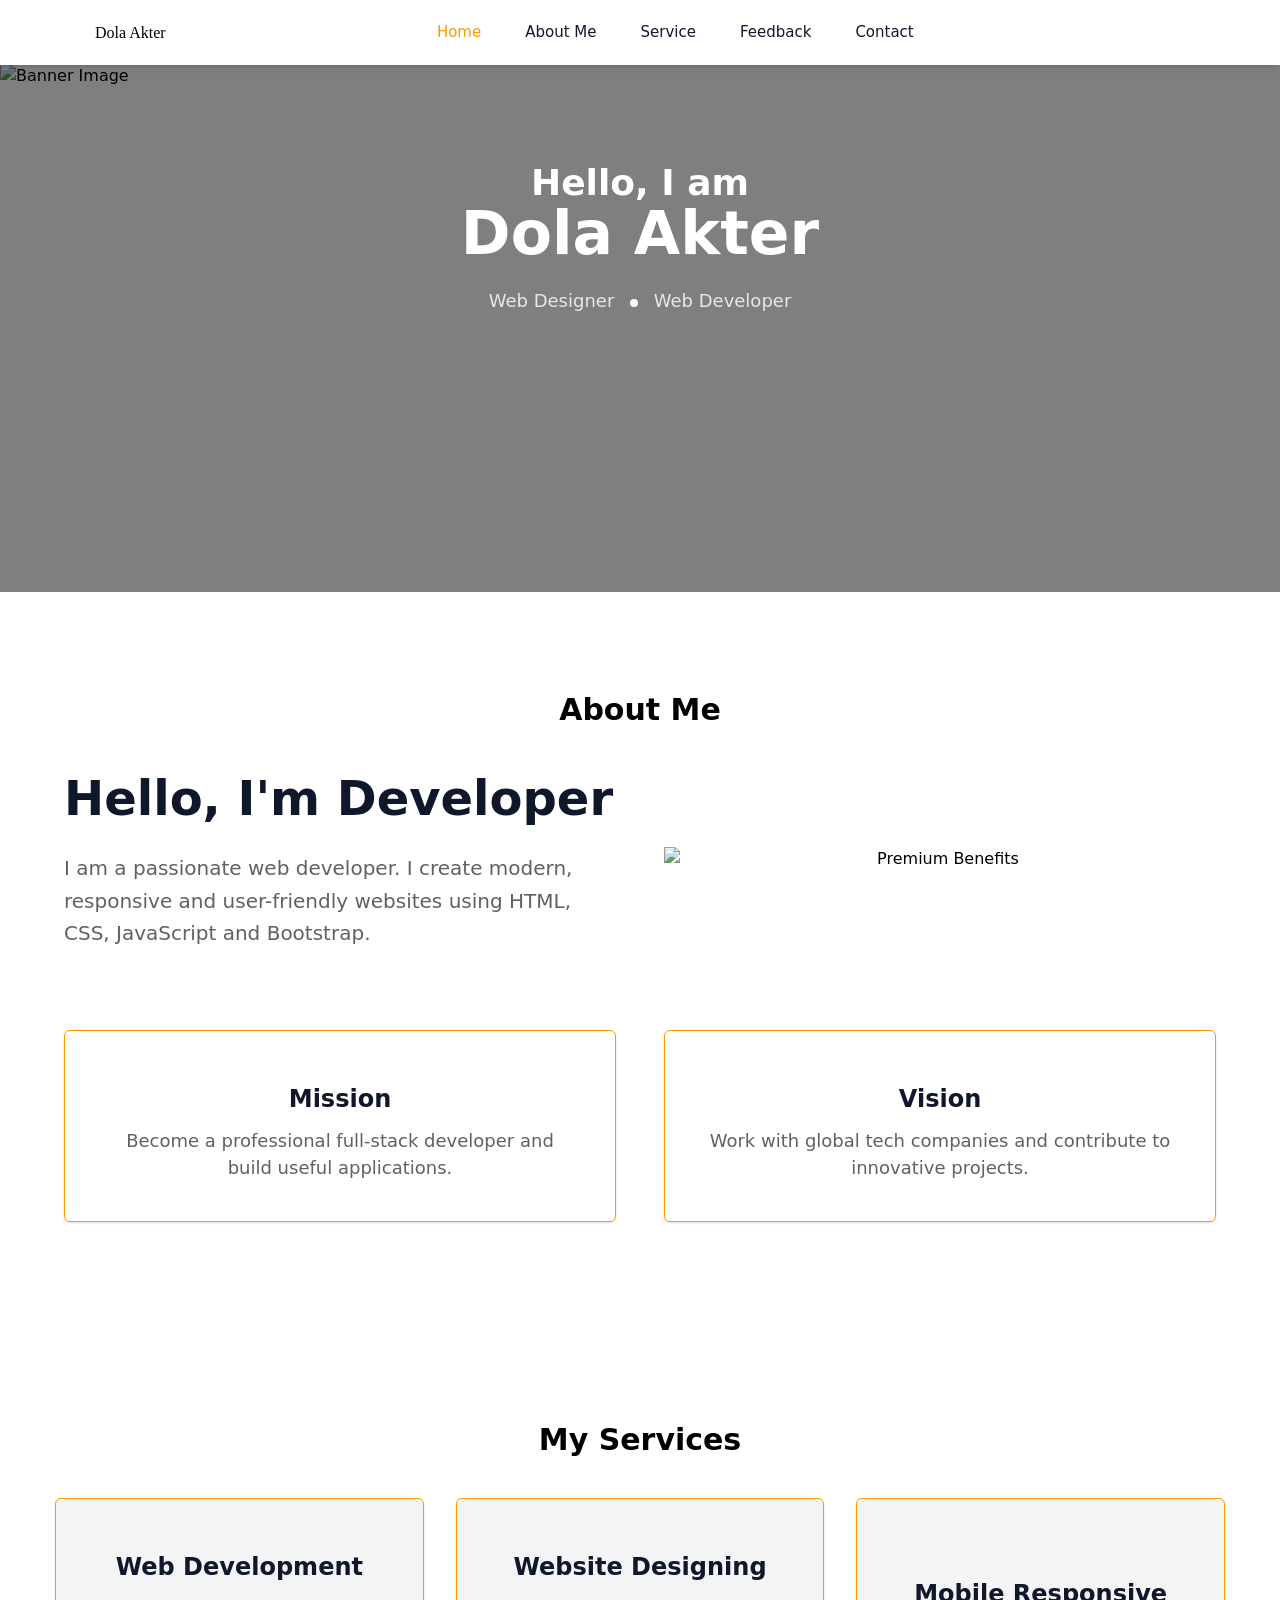
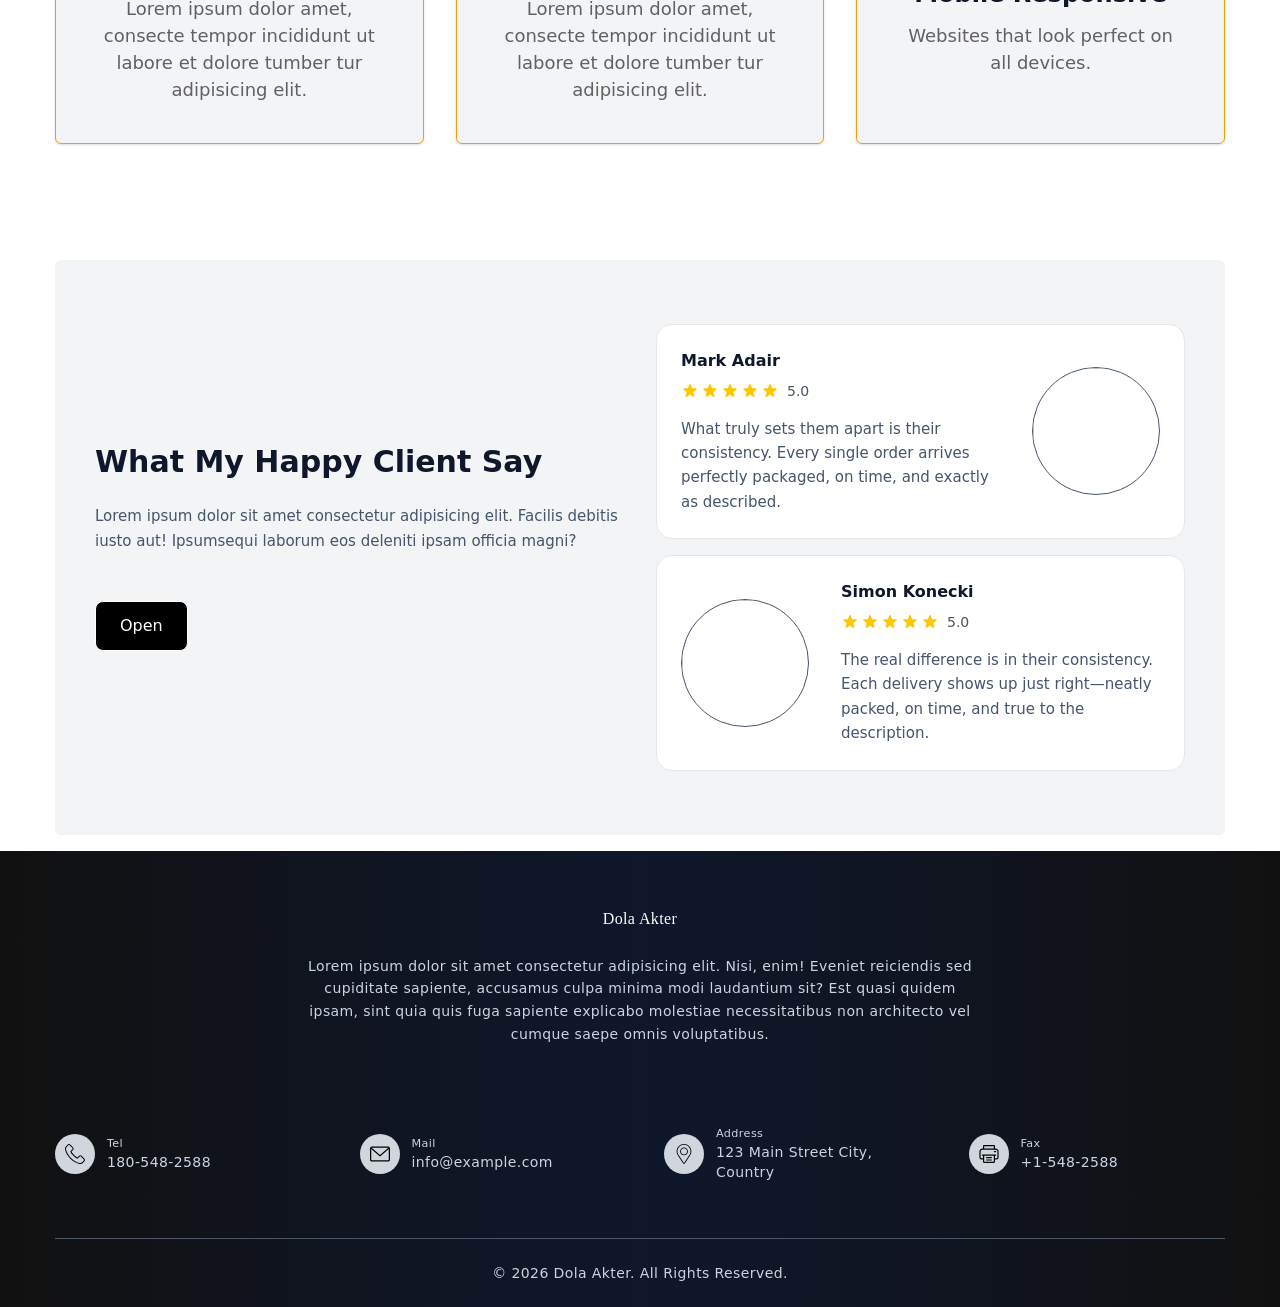
==== index.html @ 483f4705 "first commit" ====
<!DOCTYPE html>
<html lang="en" class="scroll-smooth">

<head>
    <meta charset="UTF-8">
    <meta name="viewport" content="width=device-width, initial-scale=1.0">
    <title>Tailwind CSS</title>
    <link rel="stylesheet" href="https://cdnjs.cloudflare.com/ajax/libs/font-awesome/7.0.1/css/all.min.css"
        integrity="sha512-2SwdPD6INVrV/lHTZbO2nodKhrnDdJK9/kg2XD1r9uGqPo1cUbujc+IYdlYdEErWNu69gVcYgdxlmVmzTWnetw=="
        crossorigin="anonymous" referrerpolicy="no-referrer" />
    <link rel="stylesheet" href="./src/output.css">
</head>

<body>

    <!-- Navigation Bar with Tailwind CSS -->

    <header class="shadow-md fixed top-0 w-full left-0 z-100 bg-white">
        <div class="container">
            <div class="flex flex-wrap items-center justify-between gap-4 px-10 py-3 bg-white min-h-16.25">
                <a href="" class="font-family">Dola Akter
                </a>

                <div id="collapseMenu"
                    class="max-lg:hidden lg:block! max-lg:before:fixed max-lg:before:bg-black max-lg:before:opacity-50 max-lg:before:inset-0 max-lg:before:z-50">

                    <!-- close icon for mobile -->
                    <button id="toggleClose"
                        class="lg:hidden fixed top-2 right-4 z-100 rounded-full bg-white w-9 h-9 flex items-center justify-center border border-gray-200 cursor-pointer">
                        <svg xmlns="http://www.w3.org/2000/svg" class="w-3.5 h-3.5 fill-black"
                            viewBox="0 0 320.591 320.591">
                            <path
                                d="M30.391 318.583a30.37 30.37 0 0 1-21.56-7.288c-11.774-11.844-11.774-30.973 0-42.817L266.643 10.665c12.246-11.459 31.462-10.822 42.921 1.424 10.362 11.074 10.966 28.095 1.414 39.875L51.647 311.295a30.366 30.366 0 0 1-21.256 7.288z"
                                data-original="#000000"></path>
                            <path
                                d="M287.9 318.583a30.37 30.37 0 0 1-21.257-8.806L8.83 51.963C-2.078 39.225-.595 20.055 12.143 9.146c11.369-9.736 28.136-9.736 39.504 0l259.331 257.813c12.243 11.462 12.876 30.679 1.414 42.922-.456.487-.927.958-1.414 1.414a30.368 30.368 0 0 1-23.078 7.288z"
                                data-original="#000000"></path>
                        </svg>
                    </button>

                    <ul
                        class="lg:flex lg:gap-x-5 max-lg:space-y-3 max-lg:fixed max-lg:bg-white max-lg:w-1/2 max-lg:min-w-75 max-lg:top-0 max-lg:left-0 max-lg:p-6 max-lg:h-full max-lg:shadow-md max-lg:overflow-auto z-50">
                        <li class="mb-6 hidden max-lg:block">
                            <a href="" class="font-family">Dola Akter
                            </a>
                        </li>
                        <li class="max-lg:border-b max-lg:border-gray-300 max-lg:py-3 px-3">
                            <a href='javascript:void(0)'
                                class="hover:text-amber-500 text-amber-500 block font-medium text-[15px]">Home</a>
                        </li>
                        <li class="max-lg:border-b max-lg:border-gray-300 max-lg:py-3 px-3"><a href='#about'
                                class="hover:text-amber-500 text-slate-900 block font-medium text-[15px]">About Me</a>
                        </li>
                        <li class="max-lg:border-b max-lg:border-gray-300 max-lg:py-3 px-3"><a href='#service'
                                class="hover:text-amber-500 text-slate-900 block font-medium text-[15px]">Service</a>
                        </li>
                        <li class="max-lg:border-b max-lg:border-gray-300 max-lg:py-3 px-3"><a href='#feedback'
                                class="hover:text-amber-500 text-slate-900 block font-medium text-[15px]">Feedback</a>
                        </li>
                        <li class="max-lg:border-b max-lg:border-gray-300 max-lg:py-3 px-3"><a href='#footer'
                                class="hover:text-amber-500 text-slate-900 block font-medium text-[15px]">Contact</a>
                        </li>
                    </ul>
                </div>

                <!-- menu icon for mobile -->
                <div class="flex max-lg:ml-auto">
                    <button id="toggleOpen" class="lg:hidden cursor-pointer">
                        <svg class="w-7 h-7" fill="#000" viewBox="0 0 20 20" xmlns="http://www.w3.org/2000/svg">
                            <path fill-rule="evenodd"
                                d="M3 5a1 1 0 011-1h12a1 1 0 110 2H4a1 1 0 01-1-1zM3 10a1 1 0 011-1h12a1 1 0 110 2H4a1 1 0 01-1-1zM3 15a1 1 0 011-1h12a1 1 0 110 2H4a1 1 0 01-1-1z"
                                clip-rule="evenodd"></path>
                        </svg>
                    </button>
                </div>
            </div>
        </div>
    </header>

    <!-- Banner Section -->

    <section id="banner" class="mt-16">
        <div
            class="md:h-132 relative before:absolute before:w-full before:h-full before:inset-0 before:bg-black before:opacity-50 before:z-10">
            <img src="https://readymadeui.com/cardImg.webp" alt="Banner Image"
                class="absolute inset-0 w-full h-full object-cover" />

            <div class="container">
                <div
                    class="min-h-87.5 relative z-50 h-full max-w-4xl mx-auto flex flex-col justify-center items-center text-center text-white">
                    <h2 class="md:text-6xl text-3xl font-bold mb-6 "><span class="block text-4xl">Hello, I am</span>
                        Dola
                        Akter
                    </h2>
                    <div class="md:text-lg text-base text-center text-gray-200">
                        Web Designer <div class="inline-block w-2 h-2 bg-white rounded-full mx-2.5"></div> Web Developer
                    </div>
                </div>
            </div>
        </div>
    </section>

    <!-- About Me Section -->

    <section id="about" class="bg-white padding ">
        <div class="container">
            <div class="mb-20">
                <h2 class="text-3xl font-bold text-black mb-10 text-center ">About Me</h2>
                <div class="max-w-6xl mx-auto grid md:grid-cols-2 justify-center items-center gap-12">
                    <div class="text-center md:text-left">
                        <h2 class="text-4xl lg:text-5xl font-bold text-slate-900 mb-6 leading-tight!">Hello, I'm
                            Developer</h2>
                        <p class="text-lg lg:text-xl text-[#616161] leading-relaxed">I am a passionate web developer. I
                            create modern, responsive and user-friendly websites
                            using HTML, CSS, JavaScript and Bootstrap.</p>
                    </div>
                    <div class="text-center">
                        <img src="https://readymadeui.com/management-img.webp" alt="Premium Benefits"
                            class="w-full mx-auto" />
                    </div>
                </div>
            </div>

            <!-- mission && vision -->
            <div class="max-w-6xl mx-auto grid md:grid-cols-2 gap-12">
                <!-- mission -->
                <div>
                    <div
                        class="flex flex-col justify-center items-center text-center rounded-md p-10 shadow-sm hover:-mt-1 transition duration-600 cursor-pointer border border-amber-500">
                        <i class="fas fa-rocket fa-3x text-amber-500 mb-3"></i>
                        <h3 class="text-2xl font-bold text-slate-900 mb-3">Mission</h3>
                        <p class="text-[18px] text-[#616161]">Become a professional full-stack developer and build
                            useful applications.</p>
                    </div>
                </div>
                <!-- vision -->
                <div>
                    <div
                        class="flex flex-col justify-center items-center text-center rounded-md p-10 shadow-sm hover:-mt-1 transition duration-600 cursor-pointer border border-amber-500">
                        <i class="fas fa-eye fa-3x text-amber-500 mb-3"></i>
                        <h3 class="text-2xl font-bold text-slate-900 mb-3">Vision</h3>
                        <p class="text-[18px] text-[#616161]">Work with global tech companies and contribute to
                            innovative projects.</p>
                    </div>
                </div>
            </div>
        </div>
    </section>

    <!-- Service Section -->

    <section id="service" class="padding bg-white">
        <div class="container">
            <h2 class="text-3xl font-bold text-black mb-10 text-center ">My Services</h2>
            <div class="grid md:grid-cols-3 gap-8">
                <div>
                    <div
                        class="flex flex-col justify-center items-center text-center rounded-md p-10 shadow-sm hover:-mt-1 transition duration-600 cursor-pointer border border-amber-500 bg-gray-100">
                        <i class="fas fa-laptop-code fa-3x text-amber-500 mb-3"></i>
                        <h3 class="text-2xl font-bold text-slate-900 mb-3">Web Development</h3>
                        <p class="text-[18px] text-[#616161]">Lorem ipsum dolor amet, consecte tempor incididunt ut labore et dolore tumber tur
                        adipisicing elit.</p>
                    </div>
                </div>
                <div>
                    <div
                        class="flex flex-col justify-center items-center text-center rounded-md p-10 shadow-sm hover:-mt-1 transition duration-600 cursor-pointer border border-amber-500 bg-gray-100">
                        <i class="fas fa-paint-brush fa-3x text-amber-500 mb-3"></i>
                        <h3 class="text-2xl font-bold text-slate-900 mb-3">Website Designing</h3>
                        <p class="text-[18px] text-[#616161]">Lorem ipsum dolor amet, consecte tempor incididunt ut labore et dolore tumber tur
                        adipisicing elit.</p>
                    </div>
                </div>
                <div>
                    <div
                        class="flex flex-col justify-center items-center text-center rounded-md p-10 shadow-sm hover:-mt-1 transition duration-600 cursor-pointer border border-amber-500 h-full bg-gray-100">
                        <i class="fas fa-mobile-alt fa-3x text-amber-500 mb-3"></i>
                        <h3 class="text-2xl font-bold text-slate-900 mb-3">Mobile Responsive</h3>
                        <p class="text-[18px] text-[#616161]">Websites that look perfect on all devices.</p>
                    </div>
                </div>
            </div>
        </div>
    </section>

    <!-- Feedback Section -->

    <section id="feedback">
        <div class="container">
            <div class="py-4">
                <div class="max-w-screen-xl mx-auto bg-gray-100 px-6 py-12 sm:px-10 sm:py-16 rounded-md">
                    <div class="grid lg:grid-cols-2 items-center gap-x-8 gap-y-12">
                        <div class="max-w-2xl">
                            <h2 class="text-3xl font-bold text-slate-900 leading-tight!">What My Happy Client Say</h2>
                            <p class="text-[15px] mt-6 leading-relaxed text-slate-600">Lorem ipsum dolor sit amet
                                consectetur adipisicing elit. Facilis debitis iusto aut! Ipsumsequi laborum eos
                                deleniti ipsam officia magni?</p>
                            <button id="openModal" type="button"
                                class="mt-12 bg-black text-white text-base font-medium py-3 px-6 border border-white rounded-lg hover:bg-white hover:text-black hover:border hover:border-black cursor-pointer transition duration-300">Open
                            </button>
                        </div>
                        <div class="space-y-4">
                            <div
                                class="bg-white flex sm:items-center max-sm:flex-col gap-6 sm:gap-8 rounded-2xl p-6 border border-gray-200">
                                <div>
                                    <h6 class="text-slate-900 text-base font-semibold">Mark Adair</h6>
                                    <div class="flex items-center mt-2">
                                        <div class="flex space-x-0.5">
                                            <svg class="w-[18px] h-[18px] fill-yellow-400" viewBox="0 0 20 20">
                                                <path
                                                    d="M9.049 2.927c.3-.921 1.603-.921 1.902 0l1.07 3.292a1 1 0 00.95.69h3.462c.969 0 1.371 1.24.588 1.81l-2.8 2.034a1 1 0 00-.364 1.118l1.07 3.292c.3.921-.755 1.688-1.54 1.118l-2.8-2.034a1 1 0 00-1.175 0l-2.8 2.034c-.784.57-1.838-.197-1.539-1.118l1.07-3.292a1 1 0 00-.364-1.118L2.98 8.72c-.783-.57-.38-1.81.588-1.81h3.461a1 1 0 00.951-.69l1.07-3.292z" />
                                            </svg>
                                            <svg class="w-[18px] h-[18px] fill-yellow-400" viewBox="0 0 20 20">
                                                <path
                                                    d="M9.049 2.927c.3-.921 1.603-.921 1.902 0l1.07 3.292a1 1 0 00.95.69h3.462c.969 0 1.371 1.24.588 1.81l-2.8 2.034a1 1 0 00-.364 1.118l1.07 3.292c.3.921-.755 1.688-1.54 1.118l-2.8-2.034a1 1 0 00-1.175 0l-2.8 2.034c-.784.57-1.838-.197-1.539-1.118l1.07-3.292a1 1 0 00-.364-1.118L2.98 8.72c-.783-.57-.38-1.81.588-1.81h3.461a1 1 0 00.951-.69l1.07-3.292z" />
                                            </svg>
                                            <svg class="w-[18px] h-[18px] fill-yellow-400" viewBox="0 0 20 20">
                                                <path
                                                    d="M9.049 2.927c.3-.921 1.603-.921 1.902 0l1.07 3.292a1 1 0 00.95.69h3.462c.969 0 1.371 1.24.588 1.81l-2.8 2.034a1 1 0 00-.364 1.118l1.07 3.292c.3.921-.755 1.688-1.54 1.118l-2.8-2.034a1 1 0 00-1.175 0l-2.8 2.034c-.784.57-1.838-.197-1.539-1.118l1.07-3.292a1 1 0 00-.364-1.118L2.98 8.72c-.783-.57-.38-1.81.588-1.81h3.461a1 1 0 00.951-.69l1.07-3.292z" />
                                            </svg>
                                            <svg class="w-[18px] h-[18px] fill-yellow-400" viewBox="0 0 20 20">
                                                <path
                                                    d="M9.049 2.927c.3-.921 1.603-.921 1.902 0l1.07 3.292a1 1 0 00.95.69h3.462c.969 0 1.371 1.24.588 1.81l-2.8 2.034a1 1 0 00-.364 1.118l1.07 3.292c.3.921-.755 1.688-1.54 1.118l-2.8-2.034a1 1 0 00-1.175 0l-2.8 2.034c-.784.57-1.838-.197-1.539-1.118l1.07-3.292a1 1 0 00-.364-1.118L2.98 8.72c-.783-.57-.38-1.81.588-1.81h3.461a1 1 0 00.951-.69l1.07-3.292z" />
                                            </svg>
                                            <svg class="w-[18px] h-[18px] fill-yellow-400" viewBox="0 0 20 20">
                                                <path
                                                    d="M9.049 2.927c.3-.921 1.603-.921 1.902 0l1.07 3.292a1 1 0 00.95.69h3.462c.969 0 1.371 1.24.588 1.81l-2.8 2.034a1 1 0 00-.364 1.118l1.07 3.292c.3.921-.755 1.688-1.54 1.118l-2.8-2.034a1 1 0 00-1.175 0l-2.8 2.034c-.784.57-1.838-.197-1.539-1.118l1.07-3.292a1 1 0 00-.364-1.118L2.98 8.72c-.783-.57-.38-1.81.588-1.81h3.461a1 1 0 00.951-.69l1.07-3.292z" />
                                            </svg>
                                        </div>
                                        <span class="ml-2 text-sm text-gray-600 font-medium">5.0</span>
                                    </div>
                                    <div class="mt-4">
                                        <p class="text-[15px] text-slate-600 font-medium leading-relaxed">What truly
                                            sets them apart is their consistency. Every single order arrives perfectly
                                            packaged, on time, and exactly as described.</p>
                                    </div>
                                </div>

                                <div class="shrink-0 max-sm:-order-1">
                                    <img src='https://readymadeui.com/team-3.webp'
                                        class="w-32 h-32 border border-slate-600 rounded-full" />
                                </div>
                            </div>

                            <div
                                class="bg-white flex sm:items-center max-sm:flex-col gap-6 sm:gap-8 rounded-2xl p-6 border border-gray-200">
                                <div class="shrink-0">
                                    <img src='https://readymadeui.com/team-4.webp'
                                        class="w-32 h-32 border border-slate-600 rounded-full" />
                                </div>

                                <div>
                                    <h6 class="text-slate-900 text-base font-semibold">Simon Konecki</h6>
                                    <div class="flex items-center mt-2">
                                        <div class="flex space-x-0.5">
                                            <svg class="w-[18px] h-[18px] fill-yellow-400" viewBox="0 0 20 20">
                                                <path
                                                    d="M9.049 2.927c.3-.921 1.603-.921 1.902 0l1.07 3.292a1 1 0 00.95.69h3.462c.969 0 1.371 1.24.588 1.81l-2.8 2.034a1 1 0 00-.364 1.118l1.07 3.292c.3.921-.755 1.688-1.54 1.118l-2.8-2.034a1 1 0 00-1.175 0l-2.8 2.034c-.784.57-1.838-.197-1.539-1.118l1.07-3.292a1 1 0 00-.364-1.118L2.98 8.72c-.783-.57-.38-1.81.588-1.81h3.461a1 1 0 00.951-.69l1.07-3.292z" />
                                            </svg>
                                            <svg class="w-[18px] h-[18px] fill-yellow-400" viewBox="0 0 20 20">
                                                <path
                                                    d="M9.049 2.927c.3-.921 1.603-.921 1.902 0l1.07 3.292a1 1 0 00.95.69h3.462c.969 0 1.371 1.24.588 1.81l-2.8 2.034a1 1 0 00-.364 1.118l1.07 3.292c.3.921-.755 1.688-1.54 1.118l-2.8-2.034a1 1 0 00-1.175 0l-2.8 2.034c-.784.57-1.838-.197-1.539-1.118l1.07-3.292a1 1 0 00-.364-1.118L2.98 8.72c-.783-.57-.38-1.81.588-1.81h3.461a1 1 0 00.951-.69l1.07-3.292z" />
                                            </svg>
                                            <svg class="w-[18px] h-[18px] fill-yellow-400" viewBox="0 0 20 20">
                                                <path
                                                    d="M9.049 2.927c.3-.921 1.603-.921 1.902 0l1.07 3.292a1 1 0 00.95.69h3.462c.969 0 1.371 1.24.588 1.81l-2.8 2.034a1 1 0 00-.364 1.118l1.07 3.292c.3.921-.755 1.688-1.54 1.118l-2.8-2.034a1 1 0 00-1.175 0l-2.8 2.034c-.784.57-1.838-.197-1.539-1.118l1.07-3.292a1 1 0 00-.364-1.118L2.98 8.72c-.783-.57-.38-1.81.588-1.81h3.461a1 1 0 00.951-.69l1.07-3.292z" />
                                            </svg>
                                            <svg class="w-[18px] h-[18px] fill-yellow-400" viewBox="0 0 20 20">
                                                <path
                                                    d="M9.049 2.927c.3-.921 1.603-.921 1.902 0l1.07 3.292a1 1 0 00.95.69h3.462c.969 0 1.371 1.24.588 1.81l-2.8 2.034a1 1 0 00-.364 1.118l1.07 3.292c.3.921-.755 1.688-1.54 1.118l-2.8-2.034a1 1 0 00-1.175 0l-2.8 2.034c-.784.57-1.838-.197-1.539-1.118l1.07-3.292a1 1 0 00-.364-1.118L2.98 8.72c-.783-.57-.38-1.81.588-1.81h3.461a1 1 0 00.951-.69l1.07-3.292z" />
                                            </svg>
                                            <svg class="w-[18px] h-[18px] fill-yellow-400" viewBox="0 0 20 20">
                                                <path
                                                    d="M9.049 2.927c.3-.921 1.603-.921 1.902 0l1.07 3.292a1 1 0 00.95.69h3.462c.969 0 1.371 1.24.588 1.81l-2.8 2.034a1 1 0 00-.364 1.118l1.07 3.292c.3.921-.755 1.688-1.54 1.118l-2.8-2.034a1 1 0 00-1.175 0l-2.8 2.034c-.784.57-1.838-.197-1.539-1.118l1.07-3.292a1 1 0 00-.364-1.118L2.98 8.72c-.783-.57-.38-1.81.588-1.81h3.461a1 1 0 00.951-.69l1.07-3.292z" />
                                            </svg>
                                        </div>
                                        <span class="ml-2 text-sm text-gray-600 font-medium">5.0</span>
                                    </div>
                                    <div class="mt-4">
                                        <p class="text-[15px] text-slate-600 font-medium leading-relaxed">The real
                                            difference is in their consistency. Each delivery shows up just right—neatly
                                            packed, on time, and true to the description.</p>
                                    </div>
                                </div>
                            </div>
                        </div>
                    </div>
                </div>
            </div>
        </div>
    </section>

    <!-- Footer Section -->

    <footer id="footer" class="bg-linear-to-r from-[#111] via-slate-900 to-[#111] pt-14 pb-6 px-12 tracking-wide">
        <div class="container">
            <div class="max-w-2xl mx-auto text-center">
                <a href="" class="font-family text-white">Dola Akter
                </a>
                <p class="text-sm mt-6 text-slate-300 leading-relaxed">Lorem ipsum dolor sit amet consectetur
                    adipisicing
                    elit. Nisi, enim! Eveniet reiciendis sed cupiditate sapiente, accusamus culpa minima modi laudantium
                    sit? Est quasi quidem ipsam, sint quia quis fuga sapiente explicabo molestiae necessitatibus non
                    architecto vel cumque saepe omnis voluptatibus.</p>

            </div>

            <ul class="grid max-sm:grid-cols-1 max-lg:grid-cols-2 lg:grid-cols-4 gap-12 mt-20">
                <li class="flex items-center">
                    <div class="bg-gray-300 h-10 w-10 rounded-full flex items-center justify-center shrink-0">
                        <svg xmlns="http://www.w3.org/2000/svg" class="w-5 h-5 fill-black" viewBox="0 0 482.6 482.6">
                            <path
                                d="M98.339 320.8c47.6 56.9 104.9 101.7 170.3 133.4 24.9 11.8 58.2 25.8 95.3 28.2 2.3.1 4.5.2 6.8.2 24.9 0 44.9-8.6 61.2-26.3.1-.1.3-.3.4-.5 5.8-7 12.4-13.3 19.3-20 4.7-4.5 9.5-9.2 14.1-14 21.3-22.2 21.3-50.4-.2-71.9l-60.1-60.1c-10.2-10.6-22.4-16.2-35.2-16.2-12.8 0-25.1 5.6-35.6 16.1l-35.8 35.8c-3.3-1.9-6.7-3.6-9.9-5.2-4-2-7.7-3.9-11-6-32.6-20.7-62.2-47.7-90.5-82.4-14.3-18.1-23.9-33.3-30.6-48.8 9.4-8.5 18.2-17.4 26.7-26.1 3-3.1 6.1-6.2 9.2-9.3 10.8-10.8 16.6-23.3 16.6-36s-5.7-25.2-16.6-36l-29.8-29.8c-3.5-3.5-6.8-6.9-10.2-10.4-6.6-6.8-13.5-13.8-20.3-20.1-10.3-10.1-22.4-15.4-35.2-15.4-12.7 0-24.9 5.3-35.6 15.5l-37.4 37.4c-13.6 13.6-21.3 30.1-22.9 49.2-1.9 23.9 2.5 49.3 13.9 80 17.5 47.5 43.9 91.6 83.1 138.7zm-72.6-216.6c1.2-13.3 6.3-24.4 15.9-34l37.2-37.2c5.8-5.6 12.2-8.5 18.4-8.5 6.1 0 12.3 2.9 18 8.7 6.7 6.2 13 12.7 19.8 19.6 3.4 3.5 6.9 7 10.4 10.6l29.8 29.8c6.2 6.2 9.4 12.5 9.4 18.7s-3.2 12.5-9.4 18.7c-3.1 3.1-6.2 6.3-9.3 9.4-9.3 9.4-18 18.3-27.6 26.8l-.5.5c-8.3 8.3-7 16.2-5 22.2.1.3.2.5.3.8 7.7 18.5 18.4 36.1 35.1 57.1 30 37 61.6 65.7 96.4 87.8 4.3 2.8 8.9 5 13.2 7.2 4 2 7.7 3.9 11 6 .4.2.7.4 1.1.6 3.3 1.7 6.5 2.5 9.7 2.5 8 0 13.2-5.1 14.9-6.8l37.4-37.4c5.8-5.8 12.1-8.9 18.3-8.9 7.6 0 13.8 4.7 17.7 8.9l60.3 60.2c12 12 11.9 25-.3 37.7-4.2 4.5-8.6 8.8-13.3 13.3-7 6.8-14.3 13.8-20.9 21.7-11.5 12.4-25.2 18.2-42.9 18.2-1.7 0-3.5-.1-5.2-.2-32.8-2.1-63.3-14.9-86.2-25.8-62.2-30.1-116.8-72.8-162.1-127-37.3-44.9-62.4-86.7-79-131.5-10.3-27.5-14.2-49.6-12.6-69.7z"
                                data-original="#000000" />
                        </svg>
                    </div>
                    <a href="javascript:void(0)" class="text-slate-300 text-sm ml-3">
                        <small class="block">Tel</small>
                        <span class="font-medium">180-548-2588</span>
                    </a>
                </li>
                <li class="flex items-center">
                    <div class="bg-gray-300 h-10 w-10 rounded-full flex items-center justify-center shrink-0">
                        <svg xmlns="http://www.w3.org/2000/svg" class="w-5 h-5 fill-black"
                            viewBox="0 0 479.058 479.058">
                            <path
                                d="M434.146 59.882H44.912C20.146 59.882 0 80.028 0 104.794v269.47c0 24.766 20.146 44.912 44.912 44.912h389.234c24.766 0 44.912-20.146 44.912-44.912v-269.47c0-24.766-20.146-44.912-44.912-44.912zm0 29.941c2.034 0 3.969.422 5.738 1.159L239.529 264.631 39.173 90.982a14.902 14.902 0 0 1 5.738-1.159zm0 299.411H44.912c-8.26 0-14.971-6.71-14.971-14.971V122.615l199.778 173.141c2.822 2.441 6.316 3.655 9.81 3.655s6.988-1.213 9.81-3.655l199.778-173.141v251.649c-.001 8.26-6.711 14.97-14.971 14.97z"
                                data-original="#000000" />
                        </svg>
                    </div>
                    <a href="javascript:void(0)" class="text-slate-300 text-sm ml-3">
                        <small class="block">Mail</small>
                        <span class="font-medium">info@example.com</span>
                    </a>
                </li>
                <li class="flex items-center">
                    <div class="bg-gray-300 h-10 w-10 rounded-full flex items-center justify-center shrink-0">
                        <svg xmlns="http://www.w3.org/2000/svg" class="w-5 h-5 fill-black" viewBox="0 0 368.16 368.16">
                            <path
                                d="M184.08 0c-74.992 0-136 61.008-136 136 0 24.688 11.072 51.24 11.536 52.36 3.576 8.488 10.632 21.672 15.72 29.4l93.248 141.288c3.816 5.792 9.464 9.112 15.496 9.112s11.68-3.32 15.496-9.104l93.256-141.296c5.096-7.728 12.144-20.912 15.72-29.4.464-1.112 11.528-27.664 11.528-52.36 0-74.992-61.008-136-136-136zM293.8 182.152c-3.192 7.608-9.76 19.872-14.328 26.8l-93.256 141.296c-1.84 2.792-2.424 2.792-4.264 0L88.696 208.952c-4.568-6.928-11.136-19.2-14.328-26.808-.136-.328-10.288-24.768-10.288-46.144 0-66.168 53.832-120 120-120s120 53.832 120 120c0 21.408-10.176 45.912-10.28 46.152z"
                                data-original="#000000" />
                            <path
                                d="M184.08 64.008c-39.704 0-72 32.304-72 72s32.296 72 72 72 72-32.304 72-72-32.296-72-72-72zm0 128c-30.872 0-56-25.12-56-56s25.128-56 56-56 56 25.12 56 56-25.128 56-56 56z"
                                data-original="#000000" />
                        </svg>
                    </div>
                    <a href="javascript:void(0)" class="text-slate-300 text-sm ml-3">
                        <small class="block">Address</small>
                        <span class="font-medium">123 Main Street City, Country</span>
                    </a>
                </li>
                <li class="flex items-center">
                    <div class="bg-gray-300 h-10 w-10 rounded-full flex items-center justify-center shrink-0">
                        <svg xmlns="http://www.w3.org/2000/svg" class="w-5 h-5 fill-black" viewBox="0 0 100 100">
                            <path
                                d="M83 23h-3V11c0-3.309-2.692-6-6-6H26c-3.308 0-6 2.691-6 6v12h-3C8.729 23 2 29.729 2 38v30c0 4.963 4.037 9 9 9h9v12c0 3.309 2.692 6 6 6h48c3.308 0 6-2.691 6-6V77h9c4.963 0 9-4.037 9-9V38c0-8.271-6.729-15-15-15zM26 11h48v12H26zm0 78V59h48v30zm66-21c0 1.654-1.345 3-3 3h-9V59h3a3 3 0 1 0 0-6H17a3 3 0 1 0 0 6h3v12h-9c-1.655 0-3-1.346-3-3V38c0-4.963 4.037-9 9-9h66c4.963 0 9 4.037 9 9zm-27 0a3 3 0 0 1-3 3H38a3 3 0 1 1 0-6h24a3 3 0 0 1 3 3zm0 12a3 3 0 0 1-3 3H38a3 3 0 1 1 0-6h24a3 3 0 0 1 3 3zm21-42a3 3 0 0 1-3 3h-6a3 3 0 1 1 0-6h6a3 3 0 0 1 3 3z"
                                data-original="#000000" />
                        </svg>
                    </div>
                    <a href="javascript:void(0)" class="text-slate-300 text-sm ml-3">
                        <small class="block">Fax</small>
                        <span class="font-medium">+1-548-2588</span>
                    </a>
                </li>
            </ul>

            <hr class="mt-14 mb-6 border-gray-600" />

            <div class="flex items-center justify-center">

                <p class="text-sm text-slate-300">&copy; 2026 Dola Akter. All Rights Reserved.</p>
            </div>
        </div>
    </footer>

    <!-- modal section -->
    <div>
        <div id="modal" class="hidden">
            <div
                class="fixed inset-0 p-4 flex flex-wrap justify-center items-center w-full h-full z-1000 before:fixed before:inset-0 before:w-full before:h-full before:bg-[rgba(0,0,0,0.5)] overflow-auto ">
                <div class="w-full max-w-lg bg-white shadow-lg rounded-lg p-8 relative">
                    <svg id="closeIcon" xmlns="http://www.w3.org/2000/svg"
                        class="w-3.5 h-3.5 cursor-pointer shrink-0 fill-gray-400 hover:fill-red-500 float-right"
                        viewBox="0 0 320.591 320.591">
                        <path
                            d="M30.391 318.583a30.37 30.37 0 0 1-21.56-7.288c-11.774-11.844-11.774-30.973 0-42.817L266.643 10.665c12.246-11.459 31.462-10.822 42.921 1.424 10.362 11.074 10.966 28.095 1.414 39.875L51.647 311.295a30.366 30.366 0 0 1-21.256 7.288z"
                            data-original="#000000"></path>
                        <path
                            d="M287.9 318.583a30.37 30.37 0 0 1-21.257-8.806L8.83 51.963C-2.078 39.225-.595 20.055 12.143 9.146c11.369-9.736 28.136-9.736 39.504 0l259.331 257.813c12.243 11.462 12.876 30.679 1.414 42.922-.456.487-.927.958-1.414 1.414a30.368 30.368 0 0 1-23.078 7.288z"
                            data-original="#000000"></path>
                    </svg>

                    <div class="p-4 mx-auto max-w-xl bg-white">
                        <h2 class="text-3xl text-slate-900 font-bold">Contact us</h2>
                        <form class="mt-8 space-y-5">
                            <div>
                                <label class='text-sm text-slate-900 font-medium mb-2 block'>Name</label>
                                <input type='text' placeholder='Enter Name'
                                    class="w-full py-2.5 px-4 text-slate-800 bg-gray-100 border border-gray-200 focus:border-slate-900 focus:bg-transparent text-sm outline-0 transition-all" />
                            </div>
                            <div>
                                <label class='text-sm text-slate-900 font-medium mb-2 block'>Email</label>
                                <input type='email' placeholder='Enter Email'
                                    class="w-full py-2.5 px-4 text-slate-800 bg-gray-100 border border-gray-200 focus:border-slate-900 focus:bg-transparent text-sm outline-0 transition-all" />
                            </div>
                            <div>
                                <label class='text-sm text-slate-900 font-medium mb-2 block'>Subject</label>
                                <input type='text' placeholder='Enter Subject'
                                    class="w-full py-2.5 px-4 text-slate-800 bg-gray-100 border border-gray-200 focus:border-slate-900 focus:bg-transparent text-sm outline-0 transition-all" />
                            </div>
                            <div>
                                <label class='text-sm text-slate-900 font-medium mb-2 block'>Message</label>
                                <textarea placeholder='Enter Message' rows="6"
                                    class="w-full px-4 text-slate-800 bg-gray-100 border border-gray-200 focus:border-slate-900 focus:bg-transparent text-sm pt-3 outline-0 transition-all"></textarea>
                            </div>
                            <button type='button'
                                class="text-white bg-slate-900 font-medium hover:bg-slate-800 tracking-wide text-sm px-4 py-2.5 w-full border-0 outline-0 cursor-pointer">Send
                                message</button>
                        </form>
                    </div>
                </div>
            </div>
        </div>
    </div>

    <script src="./main.js"></script>
</body>

</html>
---- src/output.css ----
/*! tailwindcss v4.2.2 | MIT License | https://tailwindcss.com */
@layer properties;
@layer theme, base, components, utilities;
@layer theme {
  :root, :host {
    --font-sans: ui-sans-serif, system-ui, sans-serif, "Apple Color Emoji",
      "Segoe UI Emoji", "Segoe UI Symbol", "Noto Color Emoji";
    --font-mono: ui-monospace, SFMono-Regular, Menlo, Monaco, Consolas, "Liberation Mono",
      "Courier New", monospace;
    --color-red-500: oklch(63.7% 0.237 25.331);
    --color-amber-500: oklch(76.9% 0.188 70.08);
    --color-amber-600: oklch(66.6% 0.179 58.318);
    --color-yellow-400: oklch(85.2% 0.199 91.936);
    --color-blue-600: oklch(54.6% 0.245 262.881);
    --color-blue-700: oklch(48.8% 0.243 264.376);
    --color-slate-300: oklch(86.9% 0.022 252.894);
    --color-slate-500: oklch(55.4% 0.046 257.417);
    --color-slate-600: oklch(44.6% 0.043 257.281);
    --color-slate-800: oklch(27.9% 0.041 260.031);
    --color-slate-900: oklch(20.8% 0.042 265.755);
    --color-gray-100: oklch(96.7% 0.003 264.542);
    --color-gray-200: oklch(92.8% 0.006 264.531);
    --color-gray-300: oklch(87.2% 0.01 258.338);
    --color-gray-400: oklch(70.7% 0.022 261.325);
    --color-gray-600: oklch(44.6% 0.03 256.802);
    --color-black: #000;
    --color-white: #fff;
    --spacing: 0.25rem;
    --container-lg: 32rem;
    --container-xl: 36rem;
    --container-2xl: 42rem;
    --container-4xl: 56rem;
    --container-6xl: 72rem;
    --text-sm: 0.875rem;
    --text-sm--line-height: calc(1.25 / 0.875);
    --text-base: 1rem;
    --text-base--line-height: calc(1.5 / 1);
    --text-lg: 1.125rem;
    --text-lg--line-height: calc(1.75 / 1.125);
    --text-xl: 1.25rem;
    --text-xl--line-height: calc(1.75 / 1.25);
    --text-2xl: 1.5rem;
    --text-2xl--line-height: calc(2 / 1.5);
    --text-3xl: 1.875rem;
    --text-3xl--line-height: calc(2.25 / 1.875);
    --text-4xl: 2.25rem;
    --text-4xl--line-height: calc(2.5 / 2.25);
    --text-5xl: 3rem;
    --text-5xl--line-height: 1;
    --text-6xl: 3.75rem;
    --text-6xl--line-height: 1;
    --font-weight-medium: 500;
    --font-weight-semibold: 600;
    --font-weight-bold: 700;
    --tracking-wide: 0.025em;
    --leading-tight: 1.25;
    --leading-relaxed: 1.625;
    --radius-md: 0.375rem;
    --radius-lg: 0.5rem;
    --radius-2xl: 1rem;
    --default-transition-duration: 150ms;
    --default-transition-timing-function: cubic-bezier(0.4, 0, 0.2, 1);
    --default-font-family: var(--font-sans);
    --default-mono-font-family: var(--font-mono);
    --font-family: "Italianno", cursive;
    --breakpoint-xl: 1170px;
  }
}
@layer base {
  *, ::after, ::before, ::backdrop, ::file-selector-button {
    box-sizing: border-box;
    margin: 0;
    padding: 0;
    border: 0 solid;
  }
  html, :host {
    line-height: 1.5;
    -webkit-text-size-adjust: 100%;
    tab-size: 4;
    font-family: var(--default-font-family, ui-sans-serif, system-ui, sans-serif, "Apple Color Emoji", "Segoe UI Emoji", "Segoe UI Symbol", "Noto Color Emoji");
    font-feature-settings: var(--default-font-feature-settings, normal);
    font-variation-settings: var(--default-font-variation-settings, normal);
    -webkit-tap-highlight-color: transparent;
  }
  hr {
    height: 0;
    color: inherit;
    border-top-width: 1px;
  }
  abbr:where([title]) {
    -webkit-text-decoration: underline dotted;
    text-decoration: underline dotted;
  }
  h1, h2, h3, h4, h5, h6 {
    font-size: inherit;
    font-weight: inherit;
  }
  a {
    color: inherit;
    -webkit-text-decoration: inherit;
    text-decoration: inherit;
  }
  b, strong {
    font-weight: bolder;
  }
  code, kbd, samp, pre {
    font-family: var(--default-mono-font-family, ui-monospace, SFMono-Regular, Menlo, Monaco, Consolas, "Liberation Mono", "Courier New", monospace);
    font-feature-settings: var(--default-mono-font-feature-settings, normal);
    font-variation-settings: var(--default-mono-font-variation-settings, normal);
    font-size: 1em;
  }
  small {
    font-size: 80%;
  }
  sub, sup {
    font-size: 75%;
    line-height: 0;
    position: relative;
    vertical-align: baseline;
  }
  sub {
    bottom: -0.25em;
  }
  sup {
    top: -0.5em;
  }
  table {
    text-indent: 0;
    border-color: inherit;
    border-collapse: collapse;
  }
  :-moz-focusring {
    outline: auto;
  }
  progress {
    vertical-align: baseline;
  }
  summary {
    display: list-item;
  }
  ol, ul, menu {
    list-style: none;
  }
  img, svg, video, canvas, audio, iframe, embed, object {
    display: block;
    vertical-align: middle;
  }
  img, video {
    max-width: 100%;
    height: auto;
  }
  button, input, select, optgroup, textarea, ::file-selector-button {
    font: inherit;
    font-feature-settings: inherit;
    font-variation-settings: inherit;
    letter-spacing: inherit;
    color: inherit;
    border-radius: 0;
    background-color: transparent;
    opacity: 1;
  }
  :where(select:is([multiple], [size])) optgroup {
    font-weight: bolder;
  }
  :where(select:is([multiple], [size])) optgroup option {
    padding-inline-start: 20px;
  }
  ::file-selector-button {
    margin-inline-end: 4px;
  }
  ::placeholder {
    opacity: 1;
  }
  @supports (not (-webkit-appearance: -apple-pay-button))  or (contain-intrinsic-size: 1px) {
    ::placeholder {
      color: currentcolor;
      @supports (color: color-mix(in lab, red, red)) {
        color: color-mix(in oklab, currentcolor 50%, transparent);
      }
    }
  }
  textarea {
    resize: vertical;
  }
  ::-webkit-search-decoration {
    -webkit-appearance: none;
  }
  ::-webkit-date-and-time-value {
    min-height: 1lh;
    text-align: inherit;
  }
  ::-webkit-datetime-edit {
    display: inline-flex;
  }
  ::-webkit-datetime-edit-fields-wrapper {
    padding: 0;
  }
  ::-webkit-datetime-edit, ::-webkit-datetime-edit-year-field, ::-webkit-datetime-edit-month-field, ::-webkit-datetime-edit-day-field, ::-webkit-datetime-edit-hour-field, ::-webkit-datetime-edit-minute-field, ::-webkit-datetime-edit-second-field, ::-webkit-datetime-edit-millisecond-field, ::-webkit-datetime-edit-meridiem-field {
    padding-block: 0;
  }
  ::-webkit-calendar-picker-indicator {
    line-height: 1;
  }
  :-moz-ui-invalid {
    box-shadow: none;
  }
  button, input:where([type="button"], [type="reset"], [type="submit"]), ::file-selector-button {
    appearance: button;
  }
  ::-webkit-inner-spin-button, ::-webkit-outer-spin-button {
    height: auto;
  }
  [hidden]:where(:not([hidden="until-found"])) {
    display: none !important;
  }
}
@layer utilities {
  .absolute {
    position: absolute;
  }
  .fixed {
    position: fixed;
  }
  .relative {
    position: relative;
  }
  .inset-0 {
    inset: calc(var(--spacing) * 0);
  }
  .top-0 {
    top: calc(var(--spacing) * 0);
  }
  .top-2 {
    top: calc(var(--spacing) * 2);
  }
  .right-4 {
    right: calc(var(--spacing) * 4);
  }
  .bottom-4 {
    bottom: calc(var(--spacing) * 4);
  }
  .left-0 {
    left: calc(var(--spacing) * 0);
  }
  .z-1 {
    z-index: 1;
  }
  .z-50 {
    z-index: 50;
  }
  .z-100 {
    z-index: 100;
  }
  .z-111 {
    z-index: 111;
  }
  .z-1000 {
    z-index: 1000;
  }
  .z-\[1000\] {
    z-index: 1000;
  }
  .float-right {
    float: right;
  }
  .container {
    width: 100%;
    @media (width >= 576px) {
      max-width: 576px;
    }
    @media (width >= 768px) {
      max-width: 768px;
    }
    @media (width >= 992px) {
      max-width: 992px;
    }
    @media (width >= 1170px) {
      max-width: 1170px;
    }
    @media (width >= 1400px) {
      max-width: 1400px;
    }
  }
  .container {
    margin: auto;
    width: 100%;
  }
  .m-auto {
    margin: auto;
  }
  .mx-2 {
    margin-inline: calc(var(--spacing) * 2);
  }
  .mx-2\.5 {
    margin-inline: calc(var(--spacing) * 2.5);
  }
  .mx-10 {
    margin-inline: calc(var(--spacing) * 10);
  }
  .mx-auto {
    margin-inline: auto;
  }
  .my-6 {
    margin-block: calc(var(--spacing) * 6);
  }
  .my-8 {
    margin-block: calc(var(--spacing) * 8);
  }
  .\!mt-6 {
    margin-top: calc(var(--spacing) * 6) !important;
  }
  .mt-2 {
    margin-top: calc(var(--spacing) * 2);
  }
  .mt-4 {
    margin-top: calc(var(--spacing) * 4);
  }
  .mt-6 {
    margin-top: calc(var(--spacing) * 6);
  }
  .mt-8 {
    margin-top: calc(var(--spacing) * 8);
  }
  .mt-12 {
    margin-top: calc(var(--spacing) * 12);
  }
  .mt-14 {
    margin-top: calc(var(--spacing) * 14);
  }
  .mt-16 {
    margin-top: calc(var(--spacing) * 16);
  }
  .mt-20 {
    margin-top: calc(var(--spacing) * 20);
  }
  .mb-2 {
    margin-bottom: calc(var(--spacing) * 2);
  }
  .mb-3 {
    margin-bottom: calc(var(--spacing) * 3);
  }
  .mb-5 {
    margin-bottom: calc(var(--spacing) * 5);
  }
  .mb-6 {
    margin-bottom: calc(var(--spacing) * 6);
  }
  .mb-10 {
    margin-bottom: calc(var(--spacing) * 10);
  }
  .mb-20 {
    margin-bottom: calc(var(--spacing) * 20);
  }
  .ml-2 {
    margin-left: calc(var(--spacing) * 2);
  }
  .ml-3 {
    margin-left: calc(var(--spacing) * 3);
  }
  .ml-4 {
    margin-left: calc(var(--spacing) * 4);
  }
  .ml-auto {
    margin-left: auto;
  }
  .block {
    display: block;
  }
  .flex {
    display: flex;
  }
  .grid {
    display: grid;
  }
  .hidden {
    display: none;
  }
  .inline {
    display: inline;
  }
  .inline-block {
    display: inline-block;
  }
  .table {
    display: table;
  }
  .h-1 {
    height: calc(var(--spacing) * 1);
  }
  .h-2 {
    height: calc(var(--spacing) * 2);
  }
  .h-3 {
    height: calc(var(--spacing) * 3);
  }
  .h-3\.5 {
    height: calc(var(--spacing) * 3.5);
  }
  .h-5 {
    height: calc(var(--spacing) * 5);
  }
  .h-7 {
    height: calc(var(--spacing) * 7);
  }
  .h-8 {
    height: calc(var(--spacing) * 8);
  }
  .h-9 {
    height: calc(var(--spacing) * 9);
  }
  .h-10 {
    height: calc(var(--spacing) * 10);
  }
  .h-32 {
    height: calc(var(--spacing) * 32);
  }
  .h-100 {
    height: calc(var(--spacing) * 100);
  }
  .h-120 {
    height: calc(var(--spacing) * 120);
  }
  .h-130 {
    height: calc(var(--spacing) * 130);
  }
  .h-132 {
    height: calc(var(--spacing) * 132);
  }
  .h-133 {
    height: calc(var(--spacing) * 133);
  }
  .h-135 {
    height: calc(var(--spacing) * 135);
  }
  .h-140 {
    height: calc(var(--spacing) * 140);
  }
  .h-160 {
    height: calc(var(--spacing) * 160);
  }
  .h-\[18px\] {
    height: 18px;
  }
  .h-fit {
    height: fit-content;
  }
  .h-full {
    height: 100%;
  }
  .min-h-16 {
    min-height: calc(var(--spacing) * 16);
  }
  .min-h-16\.25 {
    min-height: calc(var(--spacing) * 16.25);
  }
  .min-h-87 {
    min-height: calc(var(--spacing) * 87);
  }
  .min-h-87\.5 {
    min-height: calc(var(--spacing) * 87.5);
  }
  .min-h-\[350px\] {
    min-height: 350px;
  }
  .w-2 {
    width: calc(var(--spacing) * 2);
  }
  .w-3 {
    width: calc(var(--spacing) * 3);
  }
  .w-3\.5 {
    width: calc(var(--spacing) * 3.5);
  }
  .w-4 {
    width: calc(var(--spacing) * 4);
  }
  .w-5 {
    width: calc(var(--spacing) * 5);
  }
  .w-7 {
    width: calc(var(--spacing) * 7);
  }
  .w-8 {
    width: calc(var(--spacing) * 8);
  }
  .w-9 {
    width: calc(var(--spacing) * 9);
  }
  .w-10 {
    width: calc(var(--spacing) * 10);
  }
  .w-32 {
    width: calc(var(--spacing) * 32);
  }
  .w-44 {
    width: calc(var(--spacing) * 44);
  }
  .w-\[18px\] {
    width: 18px;
  }
  .w-full {
    width: 100%;
  }
  .max-w-2xl {
    max-width: var(--container-2xl);
  }
  .max-w-4xl {
    max-width: var(--container-4xl);
  }
  .max-w-6xl {
    max-width: var(--container-6xl);
  }
  .max-w-lg {
    max-width: var(--container-lg);
  }
  .max-w-screen-xl {
    max-width: var(--breakpoint-xl);
  }
  .max-w-xl {
    max-width: var(--container-xl);
  }
  .flex-1 {
    flex: 1;
  }
  .flex-shrink {
    flex-shrink: 1;
  }
  .shrink-0 {
    flex-shrink: 0;
  }
  .flex-grow {
    flex-grow: 1;
  }
  .grow {
    flex-grow: 1;
  }
  .border-collapse {
    border-collapse: collapse;
  }
  .transform {
    transform: var(--tw-rotate-x,) var(--tw-rotate-y,) var(--tw-rotate-z,) var(--tw-skew-x,) var(--tw-skew-y,);
  }
  .cursor-pointer {
    cursor: pointer;
  }
  .resize {
    resize: both;
  }
  .scroll-my-0 {
    scroll-margin-block: calc(var(--spacing) * 0);
  }
  .flex-col {
    flex-direction: column;
  }
  .flex-wrap {
    flex-wrap: wrap;
  }
  .items-center {
    align-items: center;
  }
  .justify-between {
    justify-content: space-between;
  }
  .justify-center {
    justify-content: center;
  }
  .justify-end {
    justify-content: flex-end;
  }
  .gap-4 {
    gap: calc(var(--spacing) * 4);
  }
  .gap-6 {
    gap: calc(var(--spacing) * 6);
  }
  .gap-8 {
    gap: calc(var(--spacing) * 8);
  }
  .gap-12 {
    gap: calc(var(--spacing) * 12);
  }
  .space-y-4 {
    :where(& > :not(:last-child)) {
      --tw-space-y-reverse: 0;
      margin-block-start: calc(calc(var(--spacing) * 4) * var(--tw-space-y-reverse));
      margin-block-end: calc(calc(var(--spacing) * 4) * calc(1 - var(--tw-space-y-reverse)));
    }
  }
  .space-y-5 {
    :where(& > :not(:last-child)) {
      --tw-space-y-reverse: 0;
      margin-block-start: calc(calc(var(--spacing) * 5) * var(--tw-space-y-reverse));
      margin-block-end: calc(calc(var(--spacing) * 5) * calc(1 - var(--tw-space-y-reverse)));
    }
  }
  .gap-x-4 {
    column-gap: calc(var(--spacing) * 4);
  }
  .gap-x-8 {
    column-gap: calc(var(--spacing) * 8);
  }
  .space-x-0 {
    :where(& > :not(:last-child)) {
      --tw-space-x-reverse: 0;
      margin-inline-start: calc(calc(var(--spacing) * 0) * var(--tw-space-x-reverse));
      margin-inline-end: calc(calc(var(--spacing) * 0) * calc(1 - var(--tw-space-x-reverse)));
    }
  }
  .space-x-0\.5 {
    :where(& > :not(:last-child)) {
      --tw-space-x-reverse: 0;
      margin-inline-start: calc(calc(var(--spacing) * 0.5) * var(--tw-space-x-reverse));
      margin-inline-end: calc(calc(var(--spacing) * 0.5) * calc(1 - var(--tw-space-x-reverse)));
    }
  }
  .gap-y-12 {
    row-gap: calc(var(--spacing) * 12);
  }
  .overflow-auto {
    overflow: auto;
  }
  .overflow-x-scroll {
    overflow-x: scroll;
  }
  .overflow-y-auto {
    overflow-y: auto;
  }
  .overflow-y-scroll {
    overflow-y: scroll;
  }
  .scroll-auto {
    scroll-behavior: auto;
  }
  .scroll-smooth {
    scroll-behavior: smooth;
  }
  .rounded-2xl {
    border-radius: var(--radius-2xl);
  }
  .rounded-full {
    border-radius: calc(infinity * 1px);
  }
  .rounded-lg {
    border-radius: var(--radius-lg);
  }
  .rounded-md {
    border-radius: var(--radius-md);
  }
  .border {
    border-style: var(--tw-border-style);
    border-width: 1px;
  }
  .border-0 {
    border-style: var(--tw-border-style);
    border-width: 0px;
  }
  .border-t {
    border-top-style: var(--tw-border-style);
    border-top-width: 1px;
  }
  .border-b {
    border-bottom-style: var(--tw-border-style);
    border-bottom-width: 1px;
  }
  .border-none {
    --tw-border-style: none;
    border-style: none;
  }
  .border-amber-500 {
    border-color: var(--color-amber-500);
  }
  .border-gray-200 {
    border-color: var(--color-gray-200);
  }
  .border-gray-300 {
    border-color: var(--color-gray-300);
  }
  .border-gray-600 {
    border-color: var(--color-gray-600);
  }
  .border-slate-600 {
    border-color: var(--color-slate-600);
  }
  .border-white {
    border-color: var(--color-white);
  }
  .bg-\[\#182b50\] {
    background-color: #182b50;
  }
  .bg-\[\#a91079\] {
    background-color: #a91079;
  }
  .bg-black {
    background-color: var(--color-black);
  }
  .bg-blue-600 {
    background-color: var(--color-blue-600);
  }
  .bg-gray-100 {
    background-color: var(--color-gray-100);
  }
  .bg-gray-200 {
    background-color: var(--color-gray-200);
  }
  .bg-gray-300 {
    background-color: var(--color-gray-300);
  }
  .bg-slate-900 {
    background-color: var(--color-slate-900);
  }
  .bg-transparent {
    background-color: transparent;
  }
  .bg-white {
    background-color: var(--color-white);
  }
  .bg-linear-to-r {
    --tw-gradient-position: to right;
    @supports (background-image: linear-gradient(in lab, red, red)) {
      --tw-gradient-position: to right in oklab;
    }
    background-image: linear-gradient(var(--tw-gradient-stops));
  }
  .bg-gradient-to-r {
    --tw-gradient-position: to right in oklab;
    background-image: linear-gradient(var(--tw-gradient-stops));
  }
  .from-\[\#111\] {
    --tw-gradient-from: #111;
    --tw-gradient-stops: var(--tw-gradient-via-stops, var(--tw-gradient-position), var(--tw-gradient-from) var(--tw-gradient-from-position), var(--tw-gradient-to) var(--tw-gradient-to-position));
  }
  .via-slate-900 {
    --tw-gradient-via: var(--color-slate-900);
    --tw-gradient-via-stops: var(--tw-gradient-position), var(--tw-gradient-from) var(--tw-gradient-from-position), var(--tw-gradient-via) var(--tw-gradient-via-position), var(--tw-gradient-to) var(--tw-gradient-to-position);
    --tw-gradient-stops: var(--tw-gradient-via-stops);
  }
  .to-\[\#111\] {
    --tw-gradient-to: #111;
    --tw-gradient-stops: var(--tw-gradient-via-stops, var(--tw-gradient-position), var(--tw-gradient-from) var(--tw-gradient-from-position), var(--tw-gradient-to) var(--tw-gradient-to-position));
  }
  .to-0\% {
    --tw-gradient-to-position: 0%;
  }
  .fill-black {
    fill: var(--color-black);
  }
  .fill-blue-600 {
    fill: var(--color-blue-600);
  }
  .fill-gray-400 {
    fill: var(--color-gray-400);
  }
  .fill-yellow-400 {
    fill: var(--color-yellow-400);
  }
  .object-cover {
    object-fit: cover;
  }
  .p-4 {
    padding: calc(var(--spacing) * 4);
  }
  .p-5 {
    padding: calc(var(--spacing) * 5);
  }
  .p-6 {
    padding: calc(var(--spacing) * 6);
  }
  .p-8 {
    padding: calc(var(--spacing) * 8);
  }
  .p-10 {
    padding: calc(var(--spacing) * 10);
  }
  .padding {
    padding-inline: calc(var(--spacing) * 5);
    padding-block: calc(var(--spacing) * 20);
    @media (width >= 768px) {
      padding-block: calc(var(--spacing) * 22.5);
    }
    @media (width >= 992px) {
      padding-block: calc(var(--spacing) * 25);
    }
  }
  .px-3 {
    padding-inline: calc(var(--spacing) * 3);
  }
  .px-4 {
    padding-inline: calc(var(--spacing) * 4);
  }
  .px-5 {
    padding-inline: calc(var(--spacing) * 5);
  }
  .px-6 {
    padding-inline: calc(var(--spacing) * 6);
  }
  .px-8 {
    padding-inline: calc(var(--spacing) * 8);
  }
  .px-10 {
    padding-inline: calc(var(--spacing) * 10);
  }
  .px-12 {
    padding-inline: calc(var(--spacing) * 12);
  }
  .py-2 {
    padding-block: calc(var(--spacing) * 2);
  }
  .py-2\.5 {
    padding-block: calc(var(--spacing) * 2.5);
  }
  .py-3 {
    padding-block: calc(var(--spacing) * 3);
  }
  .py-4 {
    padding-block: calc(var(--spacing) * 4);
  }
  .py-12 {
    padding-block: calc(var(--spacing) * 12);
  }
  .py-16 {
    padding-block: calc(var(--spacing) * 16);
  }
  .pt-3 {
    padding-top: calc(var(--spacing) * 3);
  }
  .pt-6 {
    padding-top: calc(var(--spacing) * 6);
  }
  .pt-14 {
    padding-top: calc(var(--spacing) * 14);
  }
  .pr-8 {
    padding-right: calc(var(--spacing) * 8);
  }
  .pb-3 {
    padding-bottom: calc(var(--spacing) * 3);
  }
  .pb-6 {
    padding-bottom: calc(var(--spacing) * 6);
  }
  .text-center {
    text-align: center;
  }
  .font-family {
    font-family: var(--font-family);
  }
  .font-mono {
    font-family: var(--font-mono);
  }
  .text-2xl {
    font-size: var(--text-2xl);
    line-height: var(--tw-leading, var(--text-2xl--line-height));
  }
  .text-3xl {
    font-size: var(--text-3xl);
    line-height: var(--tw-leading, var(--text-3xl--line-height));
  }
  .text-4xl {
    font-size: var(--text-4xl);
    line-height: var(--tw-leading, var(--text-4xl--line-height));
  }
  .text-6xl {
    font-size: var(--text-6xl);
    line-height: var(--tw-leading, var(--text-6xl--line-height));
  }
  .text-base {
    font-size: var(--text-base);
    line-height: var(--tw-leading, var(--text-base--line-height));
  }
  .text-lg {
    font-size: var(--text-lg);
    line-height: var(--tw-leading, var(--text-lg--line-height));
  }
  .text-sm {
    font-size: var(--text-sm);
    line-height: var(--tw-leading, var(--text-sm--line-height));
  }
  .text-xl {
    font-size: var(--text-xl);
    line-height: var(--tw-leading, var(--text-xl--line-height));
  }
  .text-\[15px\] {
    font-size: 15px;
  }
  .text-\[18px\] {
    font-size: 18px;
  }
  .\!leading-tight {
    --tw-leading: var(--leading-tight) !important;
    line-height: var(--leading-tight) !important;
  }
  .leading-relaxed {
    --tw-leading: var(--leading-relaxed);
    line-height: var(--leading-relaxed);
  }
  .leading-tight {
    --tw-leading: var(--leading-tight);
    line-height: var(--leading-tight);
  }
  .leading-tight\! {
    --tw-leading: var(--leading-tight) !important;
    line-height: var(--leading-tight) !important;
  }
  .font-bold {
    --tw-font-weight: var(--font-weight-bold);
    font-weight: var(--font-weight-bold);
  }
  .font-medium {
    --tw-font-weight: var(--font-weight-medium);
    font-weight: var(--font-weight-medium);
  }
  .font-semibold {
    --tw-font-weight: var(--font-weight-semibold);
    font-weight: var(--font-weight-semibold);
  }
  .tracking-wide {
    --tw-tracking: var(--tracking-wide);
    letter-spacing: var(--tracking-wide);
  }
  .text-\[\#182b50\] {
    color: #182b50;
  }
  .text-\[\#161616\] {
    color: #161616;
  }
  .text-\[\#616161\] {
    color: #616161;
  }
  .text-\[\#\] {
    color: #;
  }
  .text-\[slate-300\] {
    color: slate-300;
  }
  .text-\[white\] {
    color: white;
  }
  .text-amber-500 {
    color: var(--color-amber-500);
  }
  .text-amber-600 {
    color: var(--color-amber-600);
  }
  .text-black {
    color: var(--color-black);
  }
  .text-blue-600 {
    color: var(--color-blue-600);
  }
  .text-blue-700 {
    color: var(--color-blue-700);
  }
  .text-gray-200 {
    color: var(--color-gray-200);
  }
  .text-gray-600 {
    color: var(--color-gray-600);
  }
  .text-slate-300 {
    color: var(--color-slate-300);
  }
  .text-slate-500 {
    color: var(--color-slate-500);
  }
  .text-slate-600 {
    color: var(--color-slate-600);
  }
  .text-slate-800 {
    color: var(--color-slate-800);
  }
  .text-slate-900 {
    color: var(--color-slate-900);
  }
  .text-white {
    color: var(--color-white);
  }
  .underline {
    text-decoration-line: underline;
  }
  .shadow-lg {
    --tw-shadow: 0 10px 15px -3px var(--tw-shadow-color, rgb(0 0 0 / 0.1)), 0 4px 6px -4px var(--tw-shadow-color, rgb(0 0 0 / 0.1));
    box-shadow: var(--tw-inset-shadow), var(--tw-inset-ring-shadow), var(--tw-ring-offset-shadow), var(--tw-ring-shadow), var(--tw-shadow);
  }
  .shadow-md {
    --tw-shadow: 0 4px 6px -1px var(--tw-shadow-color, rgb(0 0 0 / 0.1)), 0 2px 4px -2px var(--tw-shadow-color, rgb(0 0 0 / 0.1));
    box-shadow: var(--tw-inset-shadow), var(--tw-inset-ring-shadow), var(--tw-ring-offset-shadow), var(--tw-ring-shadow), var(--tw-shadow);
  }
  .shadow-sm {
    --tw-shadow: 0 1px 3px 0 var(--tw-shadow-color, rgb(0 0 0 / 0.1)), 0 1px 2px -1px var(--tw-shadow-color, rgb(0 0 0 / 0.1));
    box-shadow: var(--tw-inset-shadow), var(--tw-inset-ring-shadow), var(--tw-ring-offset-shadow), var(--tw-ring-shadow), var(--tw-shadow);
  }
  .outline {
    outline-style: var(--tw-outline-style);
    outline-width: 1px;
  }
  .outline-0 {
    outline-style: var(--tw-outline-style);
    outline-width: 0px;
  }
  .transition {
    transition-property: color, background-color, border-color, outline-color, text-decoration-color, fill, stroke, --tw-gradient-from, --tw-gradient-via, --tw-gradient-to, opacity, box-shadow, transform, translate, scale, rotate, filter, -webkit-backdrop-filter, backdrop-filter, display, content-visibility, overlay, pointer-events;
    transition-timing-function: var(--tw-ease, var(--default-transition-timing-function));
    transition-duration: var(--tw-duration, var(--default-transition-duration));
  }
  .transition-all {
    transition-property: all;
    transition-timing-function: var(--tw-ease, var(--default-transition-timing-function));
    transition-duration: var(--tw-duration, var(--default-transition-duration));
  }
  .duration-300 {
    --tw-duration: 300ms;
    transition-duration: 300ms;
  }
  .duration-600 {
    --tw-duration: 600ms;
    transition-duration: 600ms;
  }
  .outline-none {
    --tw-outline-style: none;
    outline-style: none;
  }
  .before\:absolute {
    &::before {
      content: var(--tw-content);
      position: absolute;
    }
  }
  .before\:fixed {
    &::before {
      content: var(--tw-content);
      position: fixed;
    }
  }
  .before\:inset-0 {
    &::before {
      content: var(--tw-content);
      inset: calc(var(--spacing) * 0);
    }
  }
  .before\:z-10 {
    &::before {
      content: var(--tw-content);
      z-index: 10;
    }
  }
  .before\:h-200 {
    &::before {
      content: var(--tw-content);
      height: calc(var(--spacing) * 200);
    }
  }
  .before\:h-full {
    &::before {
      content: var(--tw-content);
      height: 100%;
    }
  }
  .before\:w-full {
    &::before {
      content: var(--tw-content);
      width: 100%;
    }
  }
  .before\:bg-\[rgba\(0\,0\,0\,0\.5\)\] {
    &::before {
      content: var(--tw-content);
      background-color: rgba(0,0,0,0.5);
    }
  }
  .before\:bg-black {
    &::before {
      content: var(--tw-content);
      background-color: var(--color-black);
    }
  }
  .before\:opacity-50 {
    &::before {
      content: var(--tw-content);
      opacity: 50%;
    }
  }
  .hover\:-mt-1 {
    &:hover {
      @media (hover: hover) {
        margin-top: calc(var(--spacing) * -1);
      }
    }
  }
  .hover\:-mt-2 {
    &:hover {
      @media (hover: hover) {
        margin-top: calc(var(--spacing) * -2);
      }
    }
  }
  .hover\:scale-1 {
    &:hover {
      @media (hover: hover) {
        --tw-scale-x: 1%;
        --tw-scale-y: 1%;
        --tw-scale-z: 1%;
        scale: var(--tw-scale-x) var(--tw-scale-y);
      }
    }
  }
  .hover\:scale-100 {
    &:hover {
      @media (hover: hover) {
        --tw-scale-x: 100%;
        --tw-scale-y: 100%;
        --tw-scale-z: 100%;
        scale: var(--tw-scale-x) var(--tw-scale-y);
      }
    }
  }
  .hover\:scale-105 {
    &:hover {
      @media (hover: hover) {
        --tw-scale-x: 105%;
        --tw-scale-y: 105%;
        --tw-scale-z: 105%;
        scale: var(--tw-scale-x) var(--tw-scale-y);
      }
    }
  }
  .hover\:scale-x-100 {
    &:hover {
      @media (hover: hover) {
        --tw-scale-x: 100%;
        scale: var(--tw-scale-x) var(--tw-scale-y);
      }
    }
  }
  .hover\:border {
    &:hover {
      @media (hover: hover) {
        border-style: var(--tw-border-style);
        border-width: 1px;
      }
    }
  }
  .hover\:border-black {
    &:hover {
      @media (hover: hover) {
        border-color: var(--color-black);
      }
    }
  }
  .hover\:border-white {
    &:hover {
      @media (hover: hover) {
        border-color: var(--color-white);
      }
    }
  }
  .hover\:bg-blue-700 {
    &:hover {
      @media (hover: hover) {
        background-color: var(--color-blue-700);
      }
    }
  }
  .hover\:bg-gray-300 {
    &:hover {
      @media (hover: hover) {
        background-color: var(--color-gray-300);
      }
    }
  }
  .hover\:bg-slate-800 {
    &:hover {
      @media (hover: hover) {
        background-color: var(--color-slate-800);
      }
    }
  }
  .hover\:bg-white {
    &:hover {
      @media (hover: hover) {
        background-color: var(--color-white);
      }
    }
  }
  .hover\:fill-red-500 {
    &:hover {
      @media (hover: hover) {
        fill: var(--color-red-500);
      }
    }
  }
  .hover\:text-amber-500 {
    &:hover {
      @media (hover: hover) {
        color: var(--color-amber-500);
      }
    }
  }
  .hover\:text-black {
    &:hover {
      @media (hover: hover) {
        color: var(--color-black);
      }
    }
  }
  .hover\:text-blue-700 {
    &:hover {
      @media (hover: hover) {
        color: var(--color-blue-700);
      }
    }
  }
  .hover\:underline {
    &:hover {
      @media (hover: hover) {
        text-decoration-line: underline;
      }
    }
  }
  .hover\:shadow-md {
    &:hover {
      @media (hover: hover) {
        --tw-shadow: 0 4px 6px -1px var(--tw-shadow-color, rgb(0 0 0 / 0.1)), 0 2px 4px -2px var(--tw-shadow-color, rgb(0 0 0 / 0.1));
        box-shadow: var(--tw-inset-shadow), var(--tw-inset-ring-shadow), var(--tw-ring-offset-shadow), var(--tw-ring-shadow), var(--tw-shadow);
      }
    }
  }
  .hover\:shadow-xl {
    &:hover {
      @media (hover: hover) {
        --tw-shadow: 0 20px 25px -5px var(--tw-shadow-color, rgb(0 0 0 / 0.1)), 0 8px 10px -6px var(--tw-shadow-color, rgb(0 0 0 / 0.1));
        box-shadow: var(--tw-inset-shadow), var(--tw-inset-ring-shadow), var(--tw-ring-offset-shadow), var(--tw-ring-shadow), var(--tw-shadow);
      }
    }
  }
  .hover\:transition {
    &:hover {
      @media (hover: hover) {
        transition-property: color, background-color, border-color, outline-color, text-decoration-color, fill, stroke, --tw-gradient-from, --tw-gradient-via, --tw-gradient-to, opacity, box-shadow, transform, translate, scale, rotate, filter, -webkit-backdrop-filter, backdrop-filter, display, content-visibility, overlay, pointer-events;
        transition-timing-function: var(--tw-ease, var(--default-transition-timing-function));
        transition-duration: var(--tw-duration, var(--default-transition-duration));
      }
    }
  }
  .focus\:border-blue-600 {
    &:focus {
      border-color: var(--color-blue-600);
    }
  }
  .focus\:border-slate-900 {
    &:focus {
      border-color: var(--color-slate-900);
    }
  }
  .focus\:bg-transparent {
    &:focus {
      background-color: transparent;
    }
  }
  .active\:bg-blue-600 {
    &:active {
      background-color: var(--color-blue-600);
    }
  }
  .active\:bg-gray-200 {
    &:active {
      background-color: var(--color-gray-200);
    }
  }
  .max-lg\:fixed {
    @media (width < 992px) {
      position: fixed;
    }
  }
  .max-lg\:top-0 {
    @media (width < 992px) {
      top: calc(var(--spacing) * 0);
    }
  }
  .max-lg\:left-0 {
    @media (width < 992px) {
      left: calc(var(--spacing) * 0);
    }
  }
  .max-lg\:ml-auto {
    @media (width < 992px) {
      margin-left: auto;
    }
  }
  .max-lg\:block {
    @media (width < 992px) {
      display: block;
    }
  }
  .max-lg\:hidden {
    @media (width < 992px) {
      display: none;
    }
  }
  .max-lg\:h-full {
    @media (width < 992px) {
      height: 100%;
    }
  }
  .max-lg\:w-1\/2 {
    @media (width < 992px) {
      width: calc(1 / 2 * 100%);
    }
  }
  .max-lg\:min-w-75 {
    @media (width < 992px) {
      min-width: calc(var(--spacing) * 75);
    }
  }
  .max-lg\:grid-cols-2 {
    @media (width < 992px) {
      grid-template-columns: repeat(2, minmax(0, 1fr));
    }
  }
  .max-lg\:space-y-3 {
    @media (width < 992px) {
      :where(& > :not(:last-child)) {
        --tw-space-y-reverse: 0;
        margin-block-start: calc(calc(var(--spacing) * 3) * var(--tw-space-y-reverse));
        margin-block-end: calc(calc(var(--spacing) * 3) * calc(1 - var(--tw-space-y-reverse)));
      }
    }
  }
  .max-lg\:overflow-auto {
    @media (width < 992px) {
      overflow: auto;
    }
  }
  .max-lg\:border-b {
    @media (width < 992px) {
      border-bottom-style: var(--tw-border-style);
      border-bottom-width: 1px;
    }
  }
  .max-lg\:border-gray-300 {
    @media (width < 992px) {
      border-color: var(--color-gray-300);
    }
  }
  .max-lg\:bg-white {
    @media (width < 992px) {
      background-color: var(--color-white);
    }
  }
  .max-lg\:p-6 {
    @media (width < 992px) {
      padding: calc(var(--spacing) * 6);
    }
  }
  .max-lg\:py-3 {
    @media (width < 992px) {
      padding-block: calc(var(--spacing) * 3);
    }
  }
  .max-lg\:shadow-md {
    @media (width < 992px) {
      --tw-shadow: 0 4px 6px -1px var(--tw-shadow-color, rgb(0 0 0 / 0.1)), 0 2px 4px -2px var(--tw-shadow-color, rgb(0 0 0 / 0.1));
      box-shadow: var(--tw-inset-shadow), var(--tw-inset-ring-shadow), var(--tw-ring-offset-shadow), var(--tw-ring-shadow), var(--tw-shadow);
    }
  }
  .max-lg\:before\:fixed {
    @media (width < 992px) {
      &::before {
        content: var(--tw-content);
        position: fixed;
      }
    }
  }
  .max-lg\:before\:inset-0 {
    @media (width < 992px) {
      &::before {
        content: var(--tw-content);
        inset: calc(var(--spacing) * 0);
      }
    }
  }
  .max-lg\:before\:z-50 {
    @media (width < 992px) {
      &::before {
        content: var(--tw-content);
        z-index: 50;
      }
    }
  }
  .max-lg\:before\:bg-black {
    @media (width < 992px) {
      &::before {
        content: var(--tw-content);
        background-color: var(--color-black);
      }
    }
  }
  .max-lg\:before\:opacity-50 {
    @media (width < 992px) {
      &::before {
        content: var(--tw-content);
        opacity: 50%;
      }
    }
  }
  .max-md\:flex-col {
    @media (width < 768px) {
      flex-direction: column;
    }
  }
  .max-md\:justify-center {
    @media (width < 768px) {
      justify-content: center;
    }
  }
  .max-md\:text-center {
    @media (width < 768px) {
      text-align: center;
    }
  }
  .max-sm\:-order-1 {
    @media (width < 576px) {
      order: calc(1 * -1);
    }
  }
  .max-sm\:grid-cols-1 {
    @media (width < 576px) {
      grid-template-columns: repeat(1, minmax(0, 1fr));
    }
  }
  .max-sm\:flex-col {
    @media (width < 576px) {
      flex-direction: column;
    }
  }
  .sm\:items-center {
    @media (width >= 576px) {
      align-items: center;
    }
  }
  .sm\:gap-8 {
    @media (width >= 576px) {
      gap: calc(var(--spacing) * 8);
    }
  }
  .sm\:px-10 {
    @media (width >= 576px) {
      padding-inline: calc(var(--spacing) * 10);
    }
  }
  .sm\:py-16 {
    @media (width >= 576px) {
      padding-block: calc(var(--spacing) * 16);
    }
  }
  .md\:ml-auto {
    @media (width >= 768px) {
      margin-left: auto;
    }
  }
  .md\:h-132 {
    @media (width >= 768px) {
      height: calc(var(--spacing) * 132);
    }
  }
  .md\:grid-cols-2 {
    @media (width >= 768px) {
      grid-template-columns: repeat(2, minmax(0, 1fr));
    }
  }
  .md\:grid-cols-3 {
    @media (width >= 768px) {
      grid-template-columns: repeat(3, minmax(0, 1fr));
    }
  }
  .md\:text-left {
    @media (width >= 768px) {
      text-align: left;
    }
  }
  .md\:text-4xl {
    @media (width >= 768px) {
      font-size: var(--text-4xl);
      line-height: var(--tw-leading, var(--text-4xl--line-height));
    }
  }
  .md\:text-6xl {
    @media (width >= 768px) {
      font-size: var(--text-6xl);
      line-height: var(--tw-leading, var(--text-6xl--line-height));
    }
  }
  .md\:text-lg {
    @media (width >= 768px) {
      font-size: var(--text-lg);
      line-height: var(--tw-leading, var(--text-lg--line-height));
    }
  }
  .lg\:block\! {
    @media (width >= 992px) {
      display: block !important;
    }
  }
  .lg\:flex {
    @media (width >= 992px) {
      display: flex;
    }
  }
  .lg\:hidden {
    @media (width >= 992px) {
      display: none;
    }
  }
  .lg\:grid-cols-2 {
    @media (width >= 992px) {
      grid-template-columns: repeat(2, minmax(0, 1fr));
    }
  }
  .lg\:grid-cols-4 {
    @media (width >= 992px) {
      grid-template-columns: repeat(4, minmax(0, 1fr));
    }
  }
  .lg\:gap-x-5 {
    @media (width >= 992px) {
      column-gap: calc(var(--spacing) * 5);
    }
  }
  .lg\:text-5xl {
    @media (width >= 992px) {
      font-size: var(--text-5xl);
      line-height: var(--tw-leading, var(--text-5xl--line-height));
    }
  }
  .lg\:text-xl {
    @media (width >= 992px) {
      font-size: var(--text-xl);
      line-height: var(--tw-leading, var(--text-xl--line-height));
    }
  }
}
@property --tw-rotate-x {
  syntax: "*";
  inherits: false;
}
@property --tw-rotate-y {
  syntax: "*";
  inherits: false;
}
@property --tw-rotate-z {
  syntax: "*";
  inherits: false;
}
@property --tw-skew-x {
  syntax: "*";
  inherits: false;
}
@property --tw-skew-y {
  syntax: "*";
  inherits: false;
}
@property --tw-space-y-reverse {
  syntax: "*";
  inherits: false;
  initial-value: 0;
}
@property --tw-space-x-reverse {
  syntax: "*";
  inherits: false;
  initial-value: 0;
}
@property --tw-border-style {
  syntax: "*";
  inherits: false;
  initial-value: solid;
}
@property --tw-gradient-position {
  syntax: "*";
  inherits: false;
}
@property --tw-gradient-from {
  syntax: "<color>";
  inherits: false;
  initial-value: #0000;
}
@property --tw-gradient-via {
  syntax: "<color>";
  inherits: false;
  initial-value: #0000;
}
@property --tw-gradient-to {
  syntax: "<color>";
  inherits: false;
  initial-value: #0000;
}
@property --tw-gradient-stops {
  syntax: "*";
  inherits: false;
}
@property --tw-gradient-via-stops {
  syntax: "*";
  inherits: false;
}
@property --tw-gradient-from-position {
  syntax: "<length-percentage>";
  inherits: false;
  initial-value: 0%;
}
@property --tw-gradient-via-position {
  syntax: "<length-percentage>";
  inherits: false;
  initial-value: 50%;
}
@property --tw-gradient-to-position {
  syntax: "<length-percentage>";
  inherits: false;
  initial-value: 100%;
}
@property --tw-leading {
  syntax: "*";
  inherits: false;
}
@property --tw-font-weight {
  syntax: "*";
  inherits: false;
}
@property --tw-tracking {
  syntax: "*";
  inherits: false;
}
@property --tw-shadow {
  syntax: "*";
  inherits: false;
  initial-value: 0 0 #0000;
}
@property --tw-shadow-color {
  syntax: "*";
  inherits: false;
}
@property --tw-shadow-alpha {
  syntax: "<percentage>";
  inherits: false;
  initial-value: 100%;
}
@property --tw-inset-shadow {
  syntax: "*";
  inherits: false;
  initial-value: 0 0 #0000;
}
@property --tw-inset-shadow-color {
  syntax: "*";
  inherits: false;
}
@property --tw-inset-shadow-alpha {
  syntax: "<percentage>";
  inherits: false;
  initial-value: 100%;
}
@property --tw-ring-color {
  syntax: "*";
  inherits: false;
}
@property --tw-ring-shadow {
  syntax: "*";
  inherits: false;
  initial-value: 0 0 #0000;
}
@property --tw-inset-ring-color {
  syntax: "*";
  inherits: false;
}
@property --tw-inset-ring-shadow {
  syntax: "*";
  inherits: false;
  initial-value: 0 0 #0000;
}
@property --tw-ring-inset {
  syntax: "*";
  inherits: false;
}
@property --tw-ring-offset-width {
  syntax: "<length>";
  inherits: false;
  initial-value: 0px;
}
@property --tw-ring-offset-color {
  syntax: "*";
  inherits: false;
  initial-value: #fff;
}
@property --tw-ring-offset-shadow {
  syntax: "*";
  inherits: false;
  initial-value: 0 0 #0000;
}
@property --tw-outline-style {
  syntax: "*";
  inherits: false;
  initial-value: solid;
}
@property --tw-duration {
  syntax: "*";
  inherits: false;
}
@property --tw-content {
  syntax: "*";
  initial-value: "";
  inherits: false;
}
@property --tw-scale-x {
  syntax: "*";
  inherits: false;
  initial-value: 1;
}
@property --tw-scale-y {
  syntax: "*";
  inherits: false;
  initial-value: 1;
}
@property --tw-scale-z {
  syntax: "*";
  inherits: false;
  initial-value: 1;
}
@layer properties {
  @supports ((-webkit-hyphens: none) and (not (margin-trim: inline))) or ((-moz-orient: inline) and (not (color:rgb(from red r g b)))) {
    *, ::before, ::after, ::backdrop {
      --tw-rotate-x: initial;
      --tw-rotate-y: initial;
      --tw-rotate-z: initial;
      --tw-skew-x: initial;
      --tw-skew-y: initial;
      --tw-space-y-reverse: 0;
      --tw-space-x-reverse: 0;
      --tw-border-style: solid;
      --tw-gradient-position: initial;
      --tw-gradient-from: #0000;
      --tw-gradient-via: #0000;
      --tw-gradient-to: #0000;
      --tw-gradient-stops: initial;
      --tw-gradient-via-stops: initial;
      --tw-gradient-from-position: 0%;
      --tw-gradient-via-position: 50%;
      --tw-gradient-to-position: 100%;
      --tw-leading: initial;
      --tw-font-weight: initial;
      --tw-tracking: initial;
      --tw-shadow: 0 0 #0000;
      --tw-shadow-color: initial;
      --tw-shadow-alpha: 100%;
      --tw-inset-shadow: 0 0 #0000;
      --tw-inset-shadow-color: initial;
      --tw-inset-shadow-alpha: 100%;
      --tw-ring-color: initial;
      --tw-ring-shadow: 0 0 #0000;
      --tw-inset-ring-color: initial;
      --tw-inset-ring-shadow: 0 0 #0000;
      --tw-ring-inset: initial;
      --tw-ring-offset-width: 0px;
      --tw-ring-offset-color: #fff;
      --tw-ring-offset-shadow: 0 0 #0000;
      --tw-outline-style: solid;
      --tw-duration: initial;
      --tw-content: "";
      --tw-scale-x: 1;
      --tw-scale-y: 1;
      --tw-scale-z: 1;
    }
  }
}
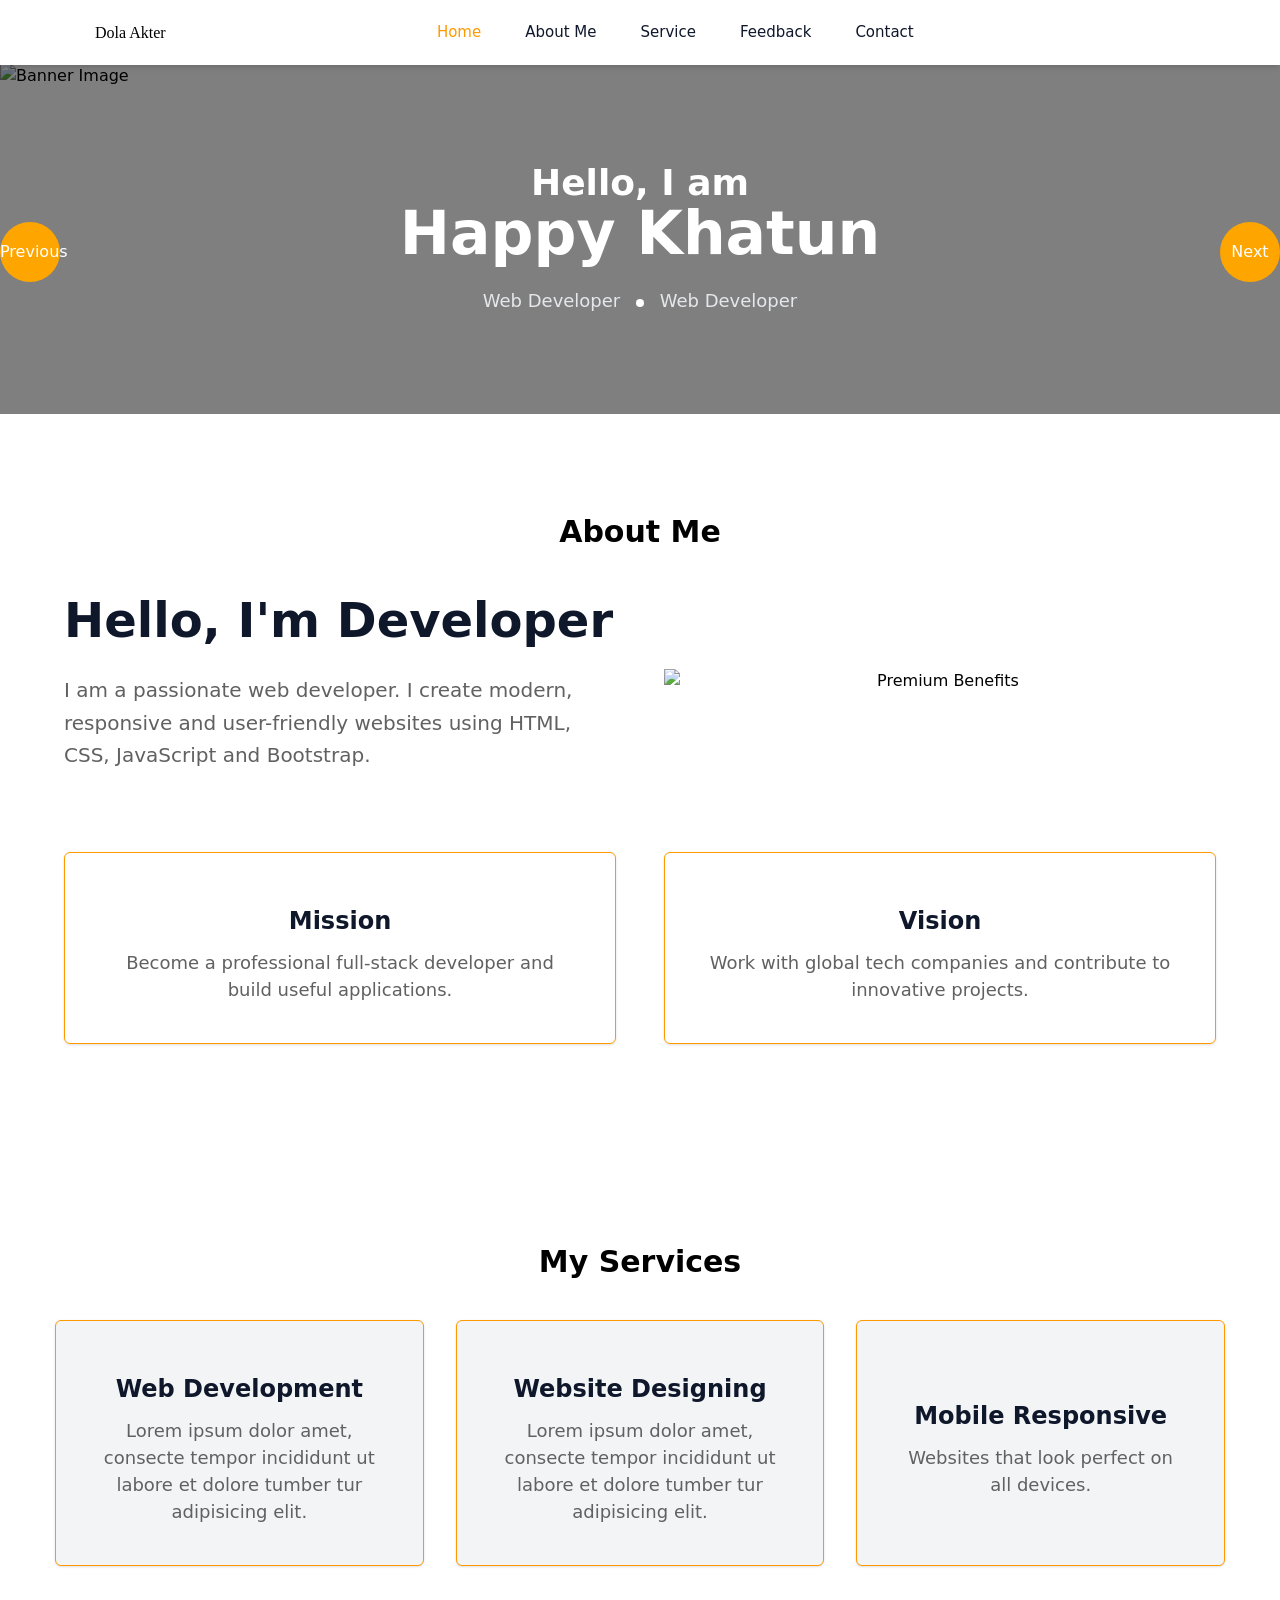
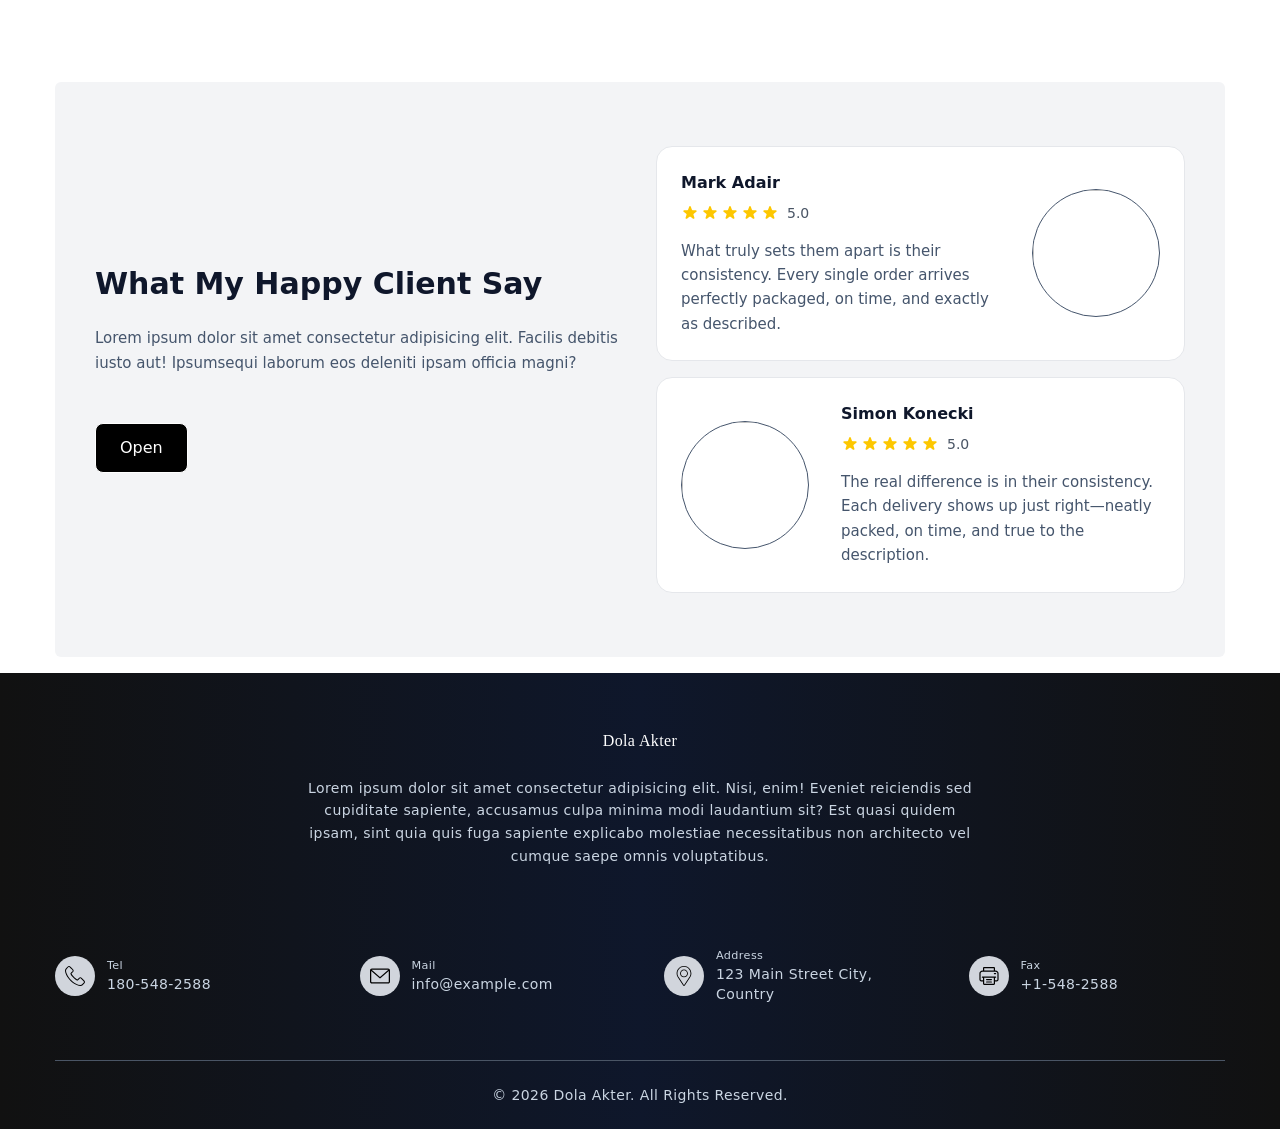
==== commit 47fe6c99: "Add files via upload" ====
--- a/index.html
+++ b/index.html
@@ -8,6 +8,12 @@
     <link rel="stylesheet" href="https://cdnjs.cloudflare.com/ajax/libs/font-awesome/7.0.1/css/all.min.css"
         integrity="sha512-2SwdPD6INVrV/lHTZbO2nodKhrnDdJK9/kg2XD1r9uGqPo1cUbujc+IYdlYdEErWNu69gVcYgdxlmVmzTWnetw=="
         crossorigin="anonymous" referrerpolicy="no-referrer" />
+
+
+    <!-- Slick css -->
+     <link rel="stylesheet" type="text/css" href="./src/slick.css"/>
+// Add the new slick-theme.css if you want the default styling
+<!-- <link rel="stylesheet" type="text/css" href="slick/slick-theme.css"/> -->
     <link rel="stylesheet" href="./src/output.css">
 </head>
 
@@ -45,10 +51,10 @@
                             </a>
                         </li>
                         <li class="max-lg:border-b max-lg:border-gray-300 max-lg:py-3 px-3">
-                            <a href='javascript:void(0)'
+                            <a href='index.html'
                                 class="hover:text-amber-500 text-amber-500 block font-medium text-[15px]">Home</a>
                         </li>
-                        <li class="max-lg:border-b max-lg:border-gray-300 max-lg:py-3 px-3"><a href='#about'
+                        <li class="max-lg:border-b max-lg:border-gray-300 max-lg:py-3 px-3"><a href='about.html'
                                 class="hover:text-amber-500 text-slate-900 block font-medium text-[15px]">About Me</a>
                         </li>
                         <li class="max-lg:border-b max-lg:border-gray-300 max-lg:py-3 px-3"><a href='#service'
@@ -57,7 +63,7 @@
                         <li class="max-lg:border-b max-lg:border-gray-300 max-lg:py-3 px-3"><a href='#feedback'
                                 class="hover:text-amber-500 text-slate-900 block font-medium text-[15px]">Feedback</a>
                         </li>
-                        <li class="max-lg:border-b max-lg:border-gray-300 max-lg:py-3 px-3"><a href='#footer'
+                        <li class="max-lg:border-b max-lg:border-gray-300 max-lg:py-3 px-3"><a href='contact.html'
                                 class="hover:text-amber-500 text-slate-900 block font-medium text-[15px]">Contact</a>
                         </li>
                     </ul>
@@ -79,21 +85,43 @@
 
     <!-- Banner Section -->
 
-    <section id="banner" class="mt-16">
-        <div
-            class="md:h-132 relative before:absolute before:w-full before:h-full before:inset-0 before:bg-black before:opacity-50 before:z-10">
-            <img src="https://readymadeui.com/cardImg.webp" alt="Banner Image"
-                class="absolute inset-0 w-full h-full object-cover" />
-
-            <div class="container">
-                <div
-                    class="min-h-87.5 relative z-50 h-full max-w-4xl mx-auto flex flex-col justify-center items-center text-center text-white">
-                    <h2 class="md:text-6xl text-3xl font-bold mb-6 "><span class="block text-4xl">Hello, I am</span>
-                        Dola
-                        Akter
-                    </h2>
-                    <div class="md:text-lg text-base text-center text-gray-200">
-                        Web Designer <div class="inline-block w-2 h-2 bg-white rounded-full mx-2.5"></div> Web Developer
+    <section id="banner" class="mt-10 relative">
+
+        <div class="banner_slider">
+
+            <div
+                class="md:h-132 relative before:absolute before:w-full before:h-full before:inset-0 before:bg-black before:opacity-50 before:z-10">
+                <img src="https://readymadeui.com/cardImg.webp" alt="Banner Image"
+                    class="absolute inset-0 w-full h-full object-cover" />
+    
+                <div class="container">
+                    <div
+                        class="min-h-87.5 relative z-50 h-full max-w-4xl mx-auto flex flex-col justify-center items-center text-center text-white">
+                        <h2 class="md:text-6xl text-3xl font-bold mb-6 "><span class="block text-4xl">Hello, I am</span>
+                            Dola
+                            Akter
+                        </h2>
+                        <div class="md:text-lg text-base text-center text-gray-200">
+                            Web Designer <div class="inline-block w-2 h-2 bg-white rounded-full mx-2.5"></div> Web Developer
+                        </div>
+                    </div>
+                </div>
+            </div>
+
+            <div
+                class="md:h-132 relative before:absolute before:w-full before:h-full before:inset-0 before:bg-black before:opacity-50 before:z-10">
+                <img src="https://readymadeui.com/cardImg.webp" alt="Banner Image"
+                    class="absolute inset-0 w-full h-full object-cover" />
+    
+                <div class="container">
+                    <div
+                        class="min-h-87.5 relative z-50 h-full max-w-4xl mx-auto flex flex-col justify-center items-center text-center text-white">
+                        <h2 class="md:text-6xl text-3xl font-bold mb-6 "><span class="block text-4xl">Hello, I am</span>
+                            Happy Khatun
+                        </h2>
+                        <div class="md:text-lg text-base text-center text-gray-200">
+                            Web Developer <div class="inline-block w-2 h-2 bg-white rounded-full mx-2.5"></div> Web Developer
+                        </div>
                     </div>
                 </div>
             </div>
@@ -423,6 +451,9 @@
         </div>
     </div>
 
+    <script type="text/javascript" src="//code.jquery.com/jquery-1.11.0.min.js"></script>
+    <script type="text/javascript" src="//code.jquery.com/jquery-migrate-1.2.1.min.js"></script>
+    <script type="text/javascript" src="./js/slick.min.js"></script>
     <script src="./main.js"></script>
 </body>
 
--- a/src/output.css
+++ b/src/output.css
@@ -9,12 +9,10 @@
       "Courier New", monospace;
     --color-red-500: oklch(63.7% 0.237 25.331);
     --color-amber-500: oklch(76.9% 0.188 70.08);
-    --color-amber-600: oklch(66.6% 0.179 58.318);
     --color-yellow-400: oklch(85.2% 0.199 91.936);
     --color-blue-600: oklch(54.6% 0.245 262.881);
-    --color-blue-700: oklch(48.8% 0.243 264.376);
+    --color-slate-100: oklch(96.8% 0.007 247.896);
     --color-slate-300: oklch(86.9% 0.022 252.894);
-    --color-slate-500: oklch(55.4% 0.046 257.417);
     --color-slate-600: oklch(44.6% 0.043 257.281);
     --color-slate-800: oklch(27.9% 0.041 260.031);
     --color-slate-900: oklch(20.8% 0.042 265.755);
@@ -30,6 +28,7 @@
     --container-xl: 36rem;
     --container-2xl: 42rem;
     --container-4xl: 56rem;
+    --container-5xl: 64rem;
     --container-6xl: 72rem;
     --text-sm: 0.875rem;
     --text-sm--line-height: calc(1.25 / 0.875);
@@ -227,6 +226,12 @@
   .inset-0 {
     inset: calc(var(--spacing) * 0);
   }
+  .start {
+    inset-inline-start: var(--spacing);
+  }
+  .end {
+    inset-inline-end: var(--spacing);
+  }
   .top-0 {
     top: calc(var(--spacing) * 0);
   }
@@ -236,28 +241,16 @@
   .right-4 {
     right: calc(var(--spacing) * 4);
   }
-  .bottom-4 {
-    bottom: calc(var(--spacing) * 4);
-  }
   .left-0 {
     left: calc(var(--spacing) * 0);
   }
-  .z-1 {
-    z-index: 1;
-  }
   .z-50 {
     z-index: 50;
   }
   .z-100 {
     z-index: 100;
   }
-  .z-111 {
-    z-index: 111;
-  }
   .z-1000 {
-    z-index: 1000;
-  }
-  .z-\[1000\] {
     z-index: 1000;
   }
   .float-right {
@@ -285,29 +278,14 @@
     margin: auto;
     width: 100%;
   }
-  .m-auto {
-    margin: auto;
-  }
-  .mx-2 {
-    margin-inline: calc(var(--spacing) * 2);
-  }
   .mx-2\.5 {
     margin-inline: calc(var(--spacing) * 2.5);
   }
-  .mx-10 {
-    margin-inline: calc(var(--spacing) * 10);
-  }
   .mx-auto {
     margin-inline: auto;
   }
-  .my-6 {
-    margin-block: calc(var(--spacing) * 6);
-  }
-  .my-8 {
-    margin-block: calc(var(--spacing) * 8);
-  }
-  .\!mt-6 {
-    margin-top: calc(var(--spacing) * 6) !important;
+  .\!mt-2 {
+    margin-top: calc(var(--spacing) * 2) !important;
   }
   .mt-2 {
     margin-top: calc(var(--spacing) * 2);
@@ -321,15 +299,15 @@
   .mt-8 {
     margin-top: calc(var(--spacing) * 8);
   }
+  .mt-10 {
+    margin-top: calc(var(--spacing) * 10);
+  }
   .mt-12 {
     margin-top: calc(var(--spacing) * 12);
   }
   .mt-14 {
     margin-top: calc(var(--spacing) * 14);
   }
-  .mt-16 {
-    margin-top: calc(var(--spacing) * 16);
-  }
   .mt-20 {
     margin-top: calc(var(--spacing) * 20);
   }
@@ -339,9 +317,6 @@
   .mb-3 {
     margin-bottom: calc(var(--spacing) * 3);
   }
-  .mb-5 {
-    margin-bottom: calc(var(--spacing) * 5);
-  }
   .mb-6 {
     margin-bottom: calc(var(--spacing) * 6);
   }
@@ -360,9 +335,6 @@
   .ml-4 {
     margin-left: calc(var(--spacing) * 4);
   }
-  .ml-auto {
-    margin-left: auto;
-  }
   .block {
     display: block;
   }
@@ -375,24 +347,12 @@
   .hidden {
     display: none;
   }
-  .inline {
-    display: inline;
-  }
   .inline-block {
     display: inline-block;
   }
-  .table {
-    display: table;
-  }
-  .h-1 {
-    height: calc(var(--spacing) * 1);
-  }
   .h-2 {
     height: calc(var(--spacing) * 2);
   }
-  .h-3 {
-    height: calc(var(--spacing) * 3);
-  }
   .h-3\.5 {
     height: calc(var(--spacing) * 3.5);
   }
@@ -402,9 +362,6 @@
   .h-7 {
     height: calc(var(--spacing) * 7);
   }
-  .h-8 {
-    height: calc(var(--spacing) * 8);
-  }
   .h-9 {
     height: calc(var(--spacing) * 9);
   }
@@ -414,75 +371,30 @@
   .h-32 {
     height: calc(var(--spacing) * 32);
   }
-  .h-100 {
-    height: calc(var(--spacing) * 100);
-  }
-  .h-120 {
-    height: calc(var(--spacing) * 120);
-  }
-  .h-130 {
-    height: calc(var(--spacing) * 130);
-  }
-  .h-132 {
-    height: calc(var(--spacing) * 132);
-  }
-  .h-133 {
-    height: calc(var(--spacing) * 133);
-  }
-  .h-135 {
-    height: calc(var(--spacing) * 135);
-  }
-  .h-140 {
-    height: calc(var(--spacing) * 140);
-  }
-  .h-160 {
-    height: calc(var(--spacing) * 160);
-  }
   .h-\[18px\] {
     height: 18px;
   }
-  .h-fit {
-    height: fit-content;
-  }
   .h-full {
     height: 100%;
   }
-  .min-h-16 {
-    min-height: calc(var(--spacing) * 16);
-  }
   .min-h-16\.25 {
     min-height: calc(var(--spacing) * 16.25);
   }
-  .min-h-87 {
-    min-height: calc(var(--spacing) * 87);
-  }
   .min-h-87\.5 {
     min-height: calc(var(--spacing) * 87.5);
   }
-  .min-h-\[350px\] {
-    min-height: 350px;
-  }
   .w-2 {
     width: calc(var(--spacing) * 2);
   }
-  .w-3 {
-    width: calc(var(--spacing) * 3);
-  }
   .w-3\.5 {
     width: calc(var(--spacing) * 3.5);
   }
-  .w-4 {
-    width: calc(var(--spacing) * 4);
-  }
   .w-5 {
     width: calc(var(--spacing) * 5);
   }
   .w-7 {
     width: calc(var(--spacing) * 7);
   }
-  .w-8 {
-    width: calc(var(--spacing) * 8);
-  }
   .w-9 {
     width: calc(var(--spacing) * 9);
   }
@@ -492,9 +404,6 @@
   .w-32 {
     width: calc(var(--spacing) * 32);
   }
-  .w-44 {
-    width: calc(var(--spacing) * 44);
-  }
   .w-\[18px\] {
     width: 18px;
   }
@@ -507,6 +416,9 @@
   .max-w-4xl {
     max-width: var(--container-4xl);
   }
+  .max-w-5xl {
+    max-width: var(--container-5xl);
+  }
   .max-w-6xl {
     max-width: var(--container-6xl);
   }
@@ -519,24 +431,9 @@
   .max-w-xl {
     max-width: var(--container-xl);
   }
-  .flex-1 {
-    flex: 1;
-  }
-  .flex-shrink {
-    flex-shrink: 1;
-  }
   .shrink-0 {
     flex-shrink: 0;
   }
-  .flex-grow {
-    flex-grow: 1;
-  }
-  .grow {
-    flex-grow: 1;
-  }
-  .border-collapse {
-    border-collapse: collapse;
-  }
   .transform {
     transform: var(--tw-rotate-x,) var(--tw-rotate-y,) var(--tw-rotate-z,) var(--tw-skew-x,) var(--tw-skew-y,);
   }
@@ -546,9 +443,6 @@
   .resize {
     resize: both;
   }
-  .scroll-my-0 {
-    scroll-margin-block: calc(var(--spacing) * 0);
-  }
   .flex-col {
     flex-direction: column;
   }
@@ -558,15 +452,15 @@
   .items-center {
     align-items: center;
   }
+  .items-start {
+    align-items: flex-start;
+  }
   .justify-between {
     justify-content: space-between;
   }
   .justify-center {
     justify-content: center;
   }
-  .justify-end {
-    justify-content: flex-end;
-  }
   .gap-4 {
     gap: calc(var(--spacing) * 4);
   }
@@ -578,6 +472,9 @@
   }
   .gap-12 {
     gap: calc(var(--spacing) * 12);
+  }
+  .gap-16 {
+    gap: calc(var(--spacing) * 16);
   }
   .space-y-4 {
     :where(& > :not(:last-child)) {
@@ -593,18 +490,8 @@
       margin-block-end: calc(calc(var(--spacing) * 5) * calc(1 - var(--tw-space-y-reverse)));
     }
   }
-  .gap-x-4 {
-    column-gap: calc(var(--spacing) * 4);
-  }
   .gap-x-8 {
     column-gap: calc(var(--spacing) * 8);
-  }
-  .space-x-0 {
-    :where(& > :not(:last-child)) {
-      --tw-space-x-reverse: 0;
-      margin-inline-start: calc(calc(var(--spacing) * 0) * var(--tw-space-x-reverse));
-      margin-inline-end: calc(calc(var(--spacing) * 0) * calc(1 - var(--tw-space-x-reverse)));
-    }
   }
   .space-x-0\.5 {
     :where(& > :not(:last-child)) {
@@ -613,23 +500,18 @@
       margin-inline-end: calc(calc(var(--spacing) * 0.5) * calc(1 - var(--tw-space-x-reverse)));
     }
   }
+  .space-x-4 {
+    :where(& > :not(:last-child)) {
+      --tw-space-x-reverse: 0;
+      margin-inline-start: calc(calc(var(--spacing) * 4) * var(--tw-space-x-reverse));
+      margin-inline-end: calc(calc(var(--spacing) * 4) * calc(1 - var(--tw-space-x-reverse)));
+    }
+  }
   .gap-y-12 {
     row-gap: calc(var(--spacing) * 12);
   }
   .overflow-auto {
     overflow: auto;
-  }
-  .overflow-x-scroll {
-    overflow-x: scroll;
-  }
-  .overflow-y-auto {
-    overflow-y: auto;
-  }
-  .overflow-y-scroll {
-    overflow-y: scroll;
-  }
-  .scroll-auto {
-    scroll-behavior: auto;
   }
   .scroll-smooth {
     scroll-behavior: smooth;
@@ -654,27 +536,12 @@
     border-style: var(--tw-border-style);
     border-width: 0px;
   }
-  .border-t {
-    border-top-style: var(--tw-border-style);
-    border-top-width: 1px;
-  }
-  .border-b {
-    border-bottom-style: var(--tw-border-style);
-    border-bottom-width: 1px;
-  }
-  .border-none {
-    --tw-border-style: none;
-    border-style: none;
-  }
   .border-amber-500 {
     border-color: var(--color-amber-500);
   }
   .border-gray-200 {
     border-color: var(--color-gray-200);
   }
-  .border-gray-300 {
-    border-color: var(--color-gray-300);
-  }
   .border-gray-600 {
     border-color: var(--color-gray-600);
   }
@@ -684,32 +551,23 @@
   .border-white {
     border-color: var(--color-white);
   }
-  .bg-\[\#182b50\] {
-    background-color: #182b50;
-  }
-  .bg-\[\#a91079\] {
-    background-color: #a91079;
+  .bg-\[\#e6e6e6cf\] {
+    background-color: #e6e6e6cf;
   }
   .bg-black {
     background-color: var(--color-black);
   }
-  .bg-blue-600 {
-    background-color: var(--color-blue-600);
-  }
   .bg-gray-100 {
     background-color: var(--color-gray-100);
   }
-  .bg-gray-200 {
-    background-color: var(--color-gray-200);
-  }
   .bg-gray-300 {
     background-color: var(--color-gray-300);
   }
+  .bg-slate-100 {
+    background-color: var(--color-slate-100);
+  }
   .bg-slate-900 {
     background-color: var(--color-slate-900);
-  }
-  .bg-transparent {
-    background-color: transparent;
   }
   .bg-white {
     background-color: var(--color-white);
@@ -721,10 +579,6 @@
     }
     background-image: linear-gradient(var(--tw-gradient-stops));
   }
-  .bg-gradient-to-r {
-    --tw-gradient-position: to right in oklab;
-    background-image: linear-gradient(var(--tw-gradient-stops));
-  }
   .from-\[\#111\] {
     --tw-gradient-from: #111;
     --tw-gradient-stops: var(--tw-gradient-via-stops, var(--tw-gradient-position), var(--tw-gradient-from) var(--tw-gradient-from-position), var(--tw-gradient-to) var(--tw-gradient-to-position));
@@ -738,14 +592,8 @@
     --tw-gradient-to: #111;
     --tw-gradient-stops: var(--tw-gradient-via-stops, var(--tw-gradient-position), var(--tw-gradient-from) var(--tw-gradient-from-position), var(--tw-gradient-to) var(--tw-gradient-to-position));
   }
-  .to-0\% {
-    --tw-gradient-to-position: 0%;
-  }
   .fill-black {
     fill: var(--color-black);
-  }
-  .fill-blue-600 {
-    fill: var(--color-blue-600);
   }
   .fill-gray-400 {
     fill: var(--color-gray-400);
@@ -787,24 +635,15 @@
   .px-4 {
     padding-inline: calc(var(--spacing) * 4);
   }
-  .px-5 {
-    padding-inline: calc(var(--spacing) * 5);
-  }
   .px-6 {
     padding-inline: calc(var(--spacing) * 6);
   }
-  .px-8 {
-    padding-inline: calc(var(--spacing) * 8);
-  }
   .px-10 {
     padding-inline: calc(var(--spacing) * 10);
   }
   .px-12 {
     padding-inline: calc(var(--spacing) * 12);
   }
-  .py-2 {
-    padding-block: calc(var(--spacing) * 2);
-  }
   .py-2\.5 {
     padding-block: calc(var(--spacing) * 2.5);
   }
@@ -814,27 +653,21 @@
   .py-4 {
     padding-block: calc(var(--spacing) * 4);
   }
+  .py-10 {
+    padding-block: calc(var(--spacing) * 10);
+  }
   .py-12 {
     padding-block: calc(var(--spacing) * 12);
   }
-  .py-16 {
-    padding-block: calc(var(--spacing) * 16);
+  .py-20 {
+    padding-block: calc(var(--spacing) * 20);
   }
   .pt-3 {
     padding-top: calc(var(--spacing) * 3);
   }
-  .pt-6 {
-    padding-top: calc(var(--spacing) * 6);
-  }
   .pt-14 {
     padding-top: calc(var(--spacing) * 14);
   }
-  .pr-8 {
-    padding-right: calc(var(--spacing) * 8);
-  }
-  .pb-3 {
-    padding-bottom: calc(var(--spacing) * 3);
-  }
   .pb-6 {
     padding-bottom: calc(var(--spacing) * 6);
   }
@@ -843,9 +676,6 @@
   }
   .font-family {
     font-family: var(--font-family);
-  }
-  .font-mono {
-    font-family: var(--font-mono);
   }
   .text-2xl {
     font-size: var(--text-2xl);
@@ -859,10 +689,6 @@
     font-size: var(--text-4xl);
     line-height: var(--tw-leading, var(--text-4xl--line-height));
   }
-  .text-6xl {
-    font-size: var(--text-6xl);
-    line-height: var(--tw-leading, var(--text-6xl--line-height));
-  }
   .text-base {
     font-size: var(--text-base);
     line-height: var(--tw-leading, var(--text-base--line-height));
@@ -875,28 +701,16 @@
     font-size: var(--text-sm);
     line-height: var(--tw-leading, var(--text-sm--line-height));
   }
-  .text-xl {
-    font-size: var(--text-xl);
-    line-height: var(--tw-leading, var(--text-xl--line-height));
-  }
   .text-\[15px\] {
     font-size: 15px;
   }
   .text-\[18px\] {
     font-size: 18px;
-  }
-  .\!leading-tight {
-    --tw-leading: var(--leading-tight) !important;
-    line-height: var(--leading-tight) !important;
   }
   .leading-relaxed {
     --tw-leading: var(--leading-relaxed);
     line-height: var(--leading-relaxed);
   }
-  .leading-tight {
-    --tw-leading: var(--leading-tight);
-    line-height: var(--leading-tight);
-  }
   .leading-tight\! {
     --tw-leading: var(--leading-tight) !important;
     line-height: var(--leading-tight) !important;
@@ -917,39 +731,18 @@
     --tw-tracking: var(--tracking-wide);
     letter-spacing: var(--tracking-wide);
   }
-  .text-\[\#182b50\] {
-    color: #182b50;
-  }
-  .text-\[\#161616\] {
-    color: #161616;
-  }
   .text-\[\#616161\] {
     color: #616161;
   }
-  .text-\[\#\] {
-    color: #;
-  }
-  .text-\[slate-300\] {
-    color: slate-300;
-  }
-  .text-\[white\] {
-    color: white;
-  }
   .text-amber-500 {
     color: var(--color-amber-500);
   }
-  .text-amber-600 {
-    color: var(--color-amber-600);
-  }
   .text-black {
     color: var(--color-black);
   }
   .text-blue-600 {
     color: var(--color-blue-600);
   }
-  .text-blue-700 {
-    color: var(--color-blue-700);
-  }
   .text-gray-200 {
     color: var(--color-gray-200);
   }
@@ -959,9 +752,6 @@
   .text-slate-300 {
     color: var(--color-slate-300);
   }
-  .text-slate-500 {
-    color: var(--color-slate-500);
-  }
   .text-slate-600 {
     color: var(--color-slate-600);
   }
@@ -973,9 +763,6 @@
   }
   .text-white {
     color: var(--color-white);
-  }
-  .underline {
-    text-decoration-line: underline;
   }
   .shadow-lg {
     --tw-shadow: 0 10px 15px -3px var(--tw-shadow-color, rgb(0 0 0 / 0.1)), 0 4px 6px -4px var(--tw-shadow-color, rgb(0 0 0 / 0.1));
@@ -988,10 +775,6 @@
   .shadow-sm {
     --tw-shadow: 0 1px 3px 0 var(--tw-shadow-color, rgb(0 0 0 / 0.1)), 0 1px 2px -1px var(--tw-shadow-color, rgb(0 0 0 / 0.1));
     box-shadow: var(--tw-inset-shadow), var(--tw-inset-ring-shadow), var(--tw-ring-offset-shadow), var(--tw-ring-shadow), var(--tw-shadow);
-  }
-  .outline {
-    outline-style: var(--tw-outline-style);
-    outline-width: 1px;
   }
   .outline-0 {
     outline-style: var(--tw-outline-style);
@@ -1043,12 +826,6 @@
       z-index: 10;
     }
   }
-  .before\:h-200 {
-    &::before {
-      content: var(--tw-content);
-      height: calc(var(--spacing) * 200);
-    }
-  }
   .before\:h-full {
     &::before {
       content: var(--tw-content);
@@ -1083,51 +860,6 @@
     &:hover {
       @media (hover: hover) {
         margin-top: calc(var(--spacing) * -1);
-      }
-    }
-  }
-  .hover\:-mt-2 {
-    &:hover {
-      @media (hover: hover) {
-        margin-top: calc(var(--spacing) * -2);
-      }
-    }
-  }
-  .hover\:scale-1 {
-    &:hover {
-      @media (hover: hover) {
-        --tw-scale-x: 1%;
-        --tw-scale-y: 1%;
-        --tw-scale-z: 1%;
-        scale: var(--tw-scale-x) var(--tw-scale-y);
-      }
-    }
-  }
-  .hover\:scale-100 {
-    &:hover {
-      @media (hover: hover) {
-        --tw-scale-x: 100%;
-        --tw-scale-y: 100%;
-        --tw-scale-z: 100%;
-        scale: var(--tw-scale-x) var(--tw-scale-y);
-      }
-    }
-  }
-  .hover\:scale-105 {
-    &:hover {
-      @media (hover: hover) {
-        --tw-scale-x: 105%;
-        --tw-scale-y: 105%;
-        --tw-scale-z: 105%;
-        scale: var(--tw-scale-x) var(--tw-scale-y);
-      }
-    }
-  }
-  .hover\:scale-x-100 {
-    &:hover {
-      @media (hover: hover) {
-        --tw-scale-x: 100%;
-        scale: var(--tw-scale-x) var(--tw-scale-y);
       }
     }
   }
@@ -1146,27 +878,6 @@
       }
     }
   }
-  .hover\:border-white {
-    &:hover {
-      @media (hover: hover) {
-        border-color: var(--color-white);
-      }
-    }
-  }
-  .hover\:bg-blue-700 {
-    &:hover {
-      @media (hover: hover) {
-        background-color: var(--color-blue-700);
-      }
-    }
-  }
-  .hover\:bg-gray-300 {
-    &:hover {
-      @media (hover: hover) {
-        background-color: var(--color-gray-300);
-      }
-    }
-  }
   .hover\:bg-slate-800 {
     &:hover {
       @media (hover: hover) {
@@ -1202,50 +913,6 @@
       }
     }
   }
-  .hover\:text-blue-700 {
-    &:hover {
-      @media (hover: hover) {
-        color: var(--color-blue-700);
-      }
-    }
-  }
-  .hover\:underline {
-    &:hover {
-      @media (hover: hover) {
-        text-decoration-line: underline;
-      }
-    }
-  }
-  .hover\:shadow-md {
-    &:hover {
-      @media (hover: hover) {
-        --tw-shadow: 0 4px 6px -1px var(--tw-shadow-color, rgb(0 0 0 / 0.1)), 0 2px 4px -2px var(--tw-shadow-color, rgb(0 0 0 / 0.1));
-        box-shadow: var(--tw-inset-shadow), var(--tw-inset-ring-shadow), var(--tw-ring-offset-shadow), var(--tw-ring-shadow), var(--tw-shadow);
-      }
-    }
-  }
-  .hover\:shadow-xl {
-    &:hover {
-      @media (hover: hover) {
-        --tw-shadow: 0 20px 25px -5px var(--tw-shadow-color, rgb(0 0 0 / 0.1)), 0 8px 10px -6px var(--tw-shadow-color, rgb(0 0 0 / 0.1));
-        box-shadow: var(--tw-inset-shadow), var(--tw-inset-ring-shadow), var(--tw-ring-offset-shadow), var(--tw-ring-shadow), var(--tw-shadow);
-      }
-    }
-  }
-  .hover\:transition {
-    &:hover {
-      @media (hover: hover) {
-        transition-property: color, background-color, border-color, outline-color, text-decoration-color, fill, stroke, --tw-gradient-from, --tw-gradient-via, --tw-gradient-to, opacity, box-shadow, transform, translate, scale, rotate, filter, -webkit-backdrop-filter, backdrop-filter, display, content-visibility, overlay, pointer-events;
-        transition-timing-function: var(--tw-ease, var(--default-transition-timing-function));
-        transition-duration: var(--tw-duration, var(--default-transition-duration));
-      }
-    }
-  }
-  .focus\:border-blue-600 {
-    &:focus {
-      border-color: var(--color-blue-600);
-    }
-  }
   .focus\:border-slate-900 {
     &:focus {
       border-color: var(--color-slate-900);
@@ -1256,16 +923,6 @@
       background-color: transparent;
     }
   }
-  .active\:bg-blue-600 {
-    &:active {
-      background-color: var(--color-blue-600);
-    }
-  }
-  .active\:bg-gray-200 {
-    &:active {
-      background-color: var(--color-gray-200);
-    }
-  }
   .max-lg\:fixed {
     @media (width < 992px) {
       position: fixed;
@@ -1304,6 +961,11 @@
   .max-lg\:w-1\/2 {
     @media (width < 992px) {
       width: calc(1 / 2 * 100%);
+    }
+  }
+  .max-lg\:max-w-2xl {
+    @media (width < 992px) {
+      max-width: var(--container-2xl);
     }
   }
   .max-lg\:min-w-75 {
@@ -1402,21 +1064,6 @@
       }
     }
   }
-  .max-md\:flex-col {
-    @media (width < 768px) {
-      flex-direction: column;
-    }
-  }
-  .max-md\:justify-center {
-    @media (width < 768px) {
-      justify-content: center;
-    }
-  }
-  .max-md\:text-center {
-    @media (width < 768px) {
-      text-align: center;
-    }
-  }
   .max-sm\:-order-1 {
     @media (width < 576px) {
       order: calc(1 * -1);
@@ -1452,11 +1099,6 @@
       padding-block: calc(var(--spacing) * 16);
     }
   }
-  .md\:ml-auto {
-    @media (width >= 768px) {
-      margin-left: auto;
-    }
-  }
   .md\:h-132 {
     @media (width >= 768px) {
       height: calc(var(--spacing) * 132);
@@ -1475,12 +1117,6 @@
   .md\:text-left {
     @media (width >= 768px) {
       text-align: left;
-    }
-  }
-  .md\:text-4xl {
-    @media (width >= 768px) {
-      font-size: var(--text-4xl);
-      line-height: var(--tw-leading, var(--text-4xl--line-height));
     }
   }
   .md\:text-6xl {
@@ -1495,6 +1131,11 @@
       line-height: var(--tw-leading, var(--text-lg--line-height));
     }
   }
+  .lg\:ml-auto {
+    @media (width >= 992px) {
+      margin-left: auto;
+    }
+  }
   .lg\:block\! {
     @media (width >= 992px) {
       display: block !important;
@@ -1538,6 +1179,26 @@
     }
   }
 }
+button.slick-next.slick-arrow {
+  width: 60px;
+  height: 60px;
+  border-radius: 50%;
+  position: absolute;
+  background: orange;
+  color: white;
+  right: 0;
+  top: 45%;
+}
+button.slick-prev.slick-arrow {
+  width: 60px;
+  height: 60px;
+  background: orange;
+  color: white;
+  border-radius: 50%;
+  position: absolute;
+  top: 45%;
+  z-index: 1;
+}
 @property --tw-rotate-x {
   syntax: "*";
   inherits: false;
@@ -1705,21 +1366,6 @@
   syntax: "*";
   initial-value: "";
   inherits: false;
-}
-@property --tw-scale-x {
-  syntax: "*";
-  inherits: false;
-  initial-value: 1;
-}
-@property --tw-scale-y {
-  syntax: "*";
-  inherits: false;
-  initial-value: 1;
-}
-@property --tw-scale-z {
-  syntax: "*";
-  inherits: false;
-  initial-value: 1;
 }
 @layer properties {
   @supports ((-webkit-hyphens: none) and (not (margin-trim: inline))) or ((-moz-orient: inline) and (not (color:rgb(from red r g b)))) {
@@ -1761,9 +1407,6 @@
       --tw-outline-style: solid;
       --tw-duration: initial;
       --tw-content: "";
-      --tw-scale-x: 1;
-      --tw-scale-y: 1;
-      --tw-scale-z: 1;
-    }
-  }
-}
+    }
+  }
+}
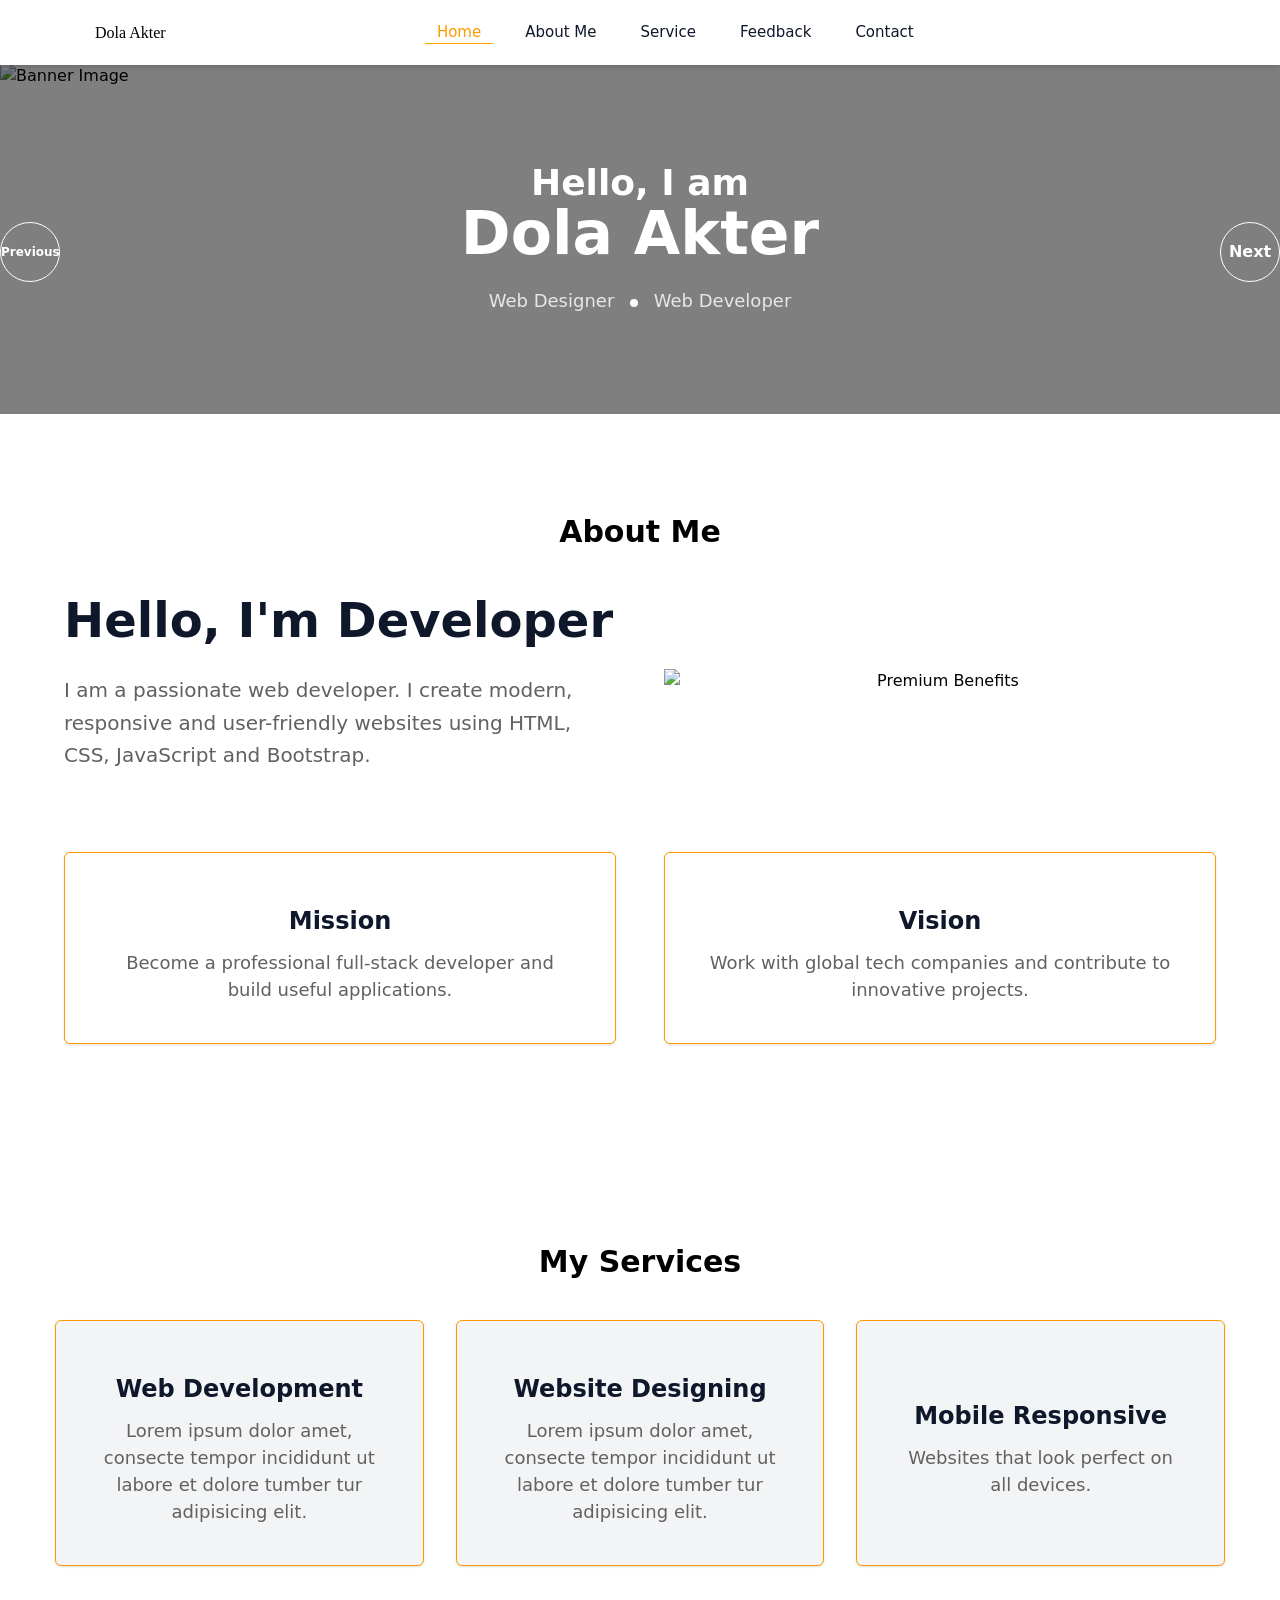
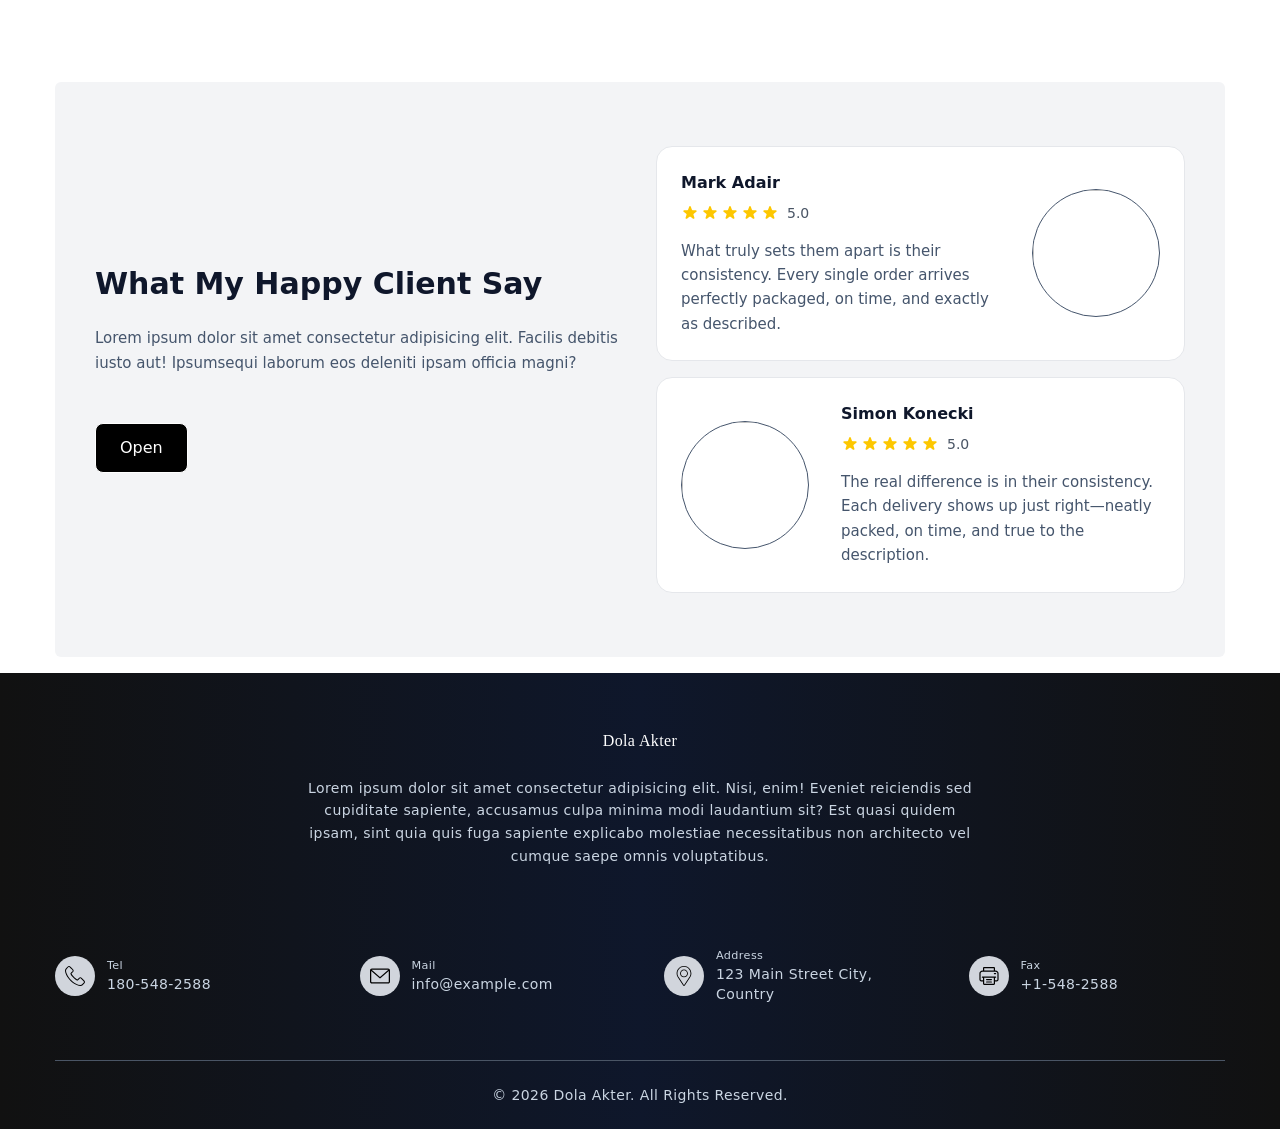
==== commit a0a22719: "Add files via upload" ====
--- a/index.html
+++ b/index.html
@@ -11,10 +11,11 @@
 
 
     <!-- Slick css -->
-     <link rel="stylesheet" type="text/css" href="./src/slick.css"/>
-// Add the new slick-theme.css if you want the default styling
-<!-- <link rel="stylesheet" type="text/css" href="slick/slick-theme.css"/> -->
+    <link rel="stylesheet" type="text/css" href="./src/slick.css" />
+    // Add the new slick-theme.css if you want the default styling
+    <!-- <link rel="stylesheet" type="text/css" href="slick/slick-theme.css"/> -->
     <link rel="stylesheet" href="./src/output.css">
+    <link rel="stylesheet" href="./src/input.css">
 </head>
 
 <body>
@@ -50,17 +51,17 @@
                             <a href="" class="font-family">Dola Akter
                             </a>
                         </li>
-                        <li class="max-lg:border-b max-lg:border-gray-300 max-lg:py-3 px-3">
+                        <li class="max-lg:border-b max-lg:border-gray-300 max-lg:py-3 px-3 active">
                             <a href='index.html'
                                 class="hover:text-amber-500 text-amber-500 block font-medium text-[15px]">Home</a>
                         </li>
                         <li class="max-lg:border-b max-lg:border-gray-300 max-lg:py-3 px-3"><a href='about.html'
                                 class="hover:text-amber-500 text-slate-900 block font-medium text-[15px]">About Me</a>
                         </li>
-                        <li class="max-lg:border-b max-lg:border-gray-300 max-lg:py-3 px-3"><a href='#service'
+                        <li class="max-lg:border-b max-lg:border-gray-300 max-lg:py-3 px-3"><a href='service.html'
                                 class="hover:text-amber-500 text-slate-900 block font-medium text-[15px]">Service</a>
                         </li>
-                        <li class="max-lg:border-b max-lg:border-gray-300 max-lg:py-3 px-3"><a href='#feedback'
+                        <li class="max-lg:border-b max-lg:border-gray-300 max-lg:py-3 px-3"><a href='feedback.html'
                                 class="hover:text-amber-500 text-slate-900 block font-medium text-[15px]">Feedback</a>
                         </li>
                         <li class="max-lg:border-b max-lg:border-gray-300 max-lg:py-3 px-3"><a href='contact.html'
@@ -93,7 +94,7 @@
                 class="md:h-132 relative before:absolute before:w-full before:h-full before:inset-0 before:bg-black before:opacity-50 before:z-10">
                 <img src="https://readymadeui.com/cardImg.webp" alt="Banner Image"
                     class="absolute inset-0 w-full h-full object-cover" />
-    
+
                 <div class="container">
                     <div
                         class="min-h-87.5 relative z-50 h-full max-w-4xl mx-auto flex flex-col justify-center items-center text-center text-white">
@@ -102,7 +103,8 @@
                             Akter
                         </h2>
                         <div class="md:text-lg text-base text-center text-gray-200">
-                            Web Designer <div class="inline-block w-2 h-2 bg-white rounded-full mx-2.5"></div> Web Developer
+                            Web Designer <div class="inline-block w-2 h-2 bg-white rounded-full mx-2.5"></div> Web
+                            Developer
                         </div>
                     </div>
                 </div>
@@ -112,7 +114,7 @@
                 class="md:h-132 relative before:absolute before:w-full before:h-full before:inset-0 before:bg-black before:opacity-50 before:z-10">
                 <img src="https://readymadeui.com/cardImg.webp" alt="Banner Image"
                     class="absolute inset-0 w-full h-full object-cover" />
-    
+
                 <div class="container">
                     <div
                         class="min-h-87.5 relative z-50 h-full max-w-4xl mx-auto flex flex-col justify-center items-center text-center text-white">
@@ -120,7 +122,8 @@
                             Happy Khatun
                         </h2>
                         <div class="md:text-lg text-base text-center text-gray-200">
-                            Web Developer <div class="inline-block w-2 h-2 bg-white rounded-full mx-2.5"></div> Web Developer
+                            Web Developer <div class="inline-block w-2 h-2 bg-white rounded-full mx-2.5"></div> Web
+                            Designer
                         </div>
                     </div>
                 </div>
@@ -186,8 +189,9 @@
                         class="flex flex-col justify-center items-center text-center rounded-md p-10 shadow-sm hover:-mt-1 transition duration-600 cursor-pointer border border-amber-500 bg-gray-100">
                         <i class="fas fa-laptop-code fa-3x text-amber-500 mb-3"></i>
                         <h3 class="text-2xl font-bold text-slate-900 mb-3">Web Development</h3>
-                        <p class="text-[18px] text-[#616161]">Lorem ipsum dolor amet, consecte tempor incididunt ut labore et dolore tumber tur
-                        adipisicing elit.</p>
+                        <p class="text-[18px] text-[#616161]">Lorem ipsum dolor amet, consecte tempor incididunt ut
+                            labore et dolore tumber tur
+                            adipisicing elit.</p>
                     </div>
                 </div>
                 <div>
@@ -195,8 +199,9 @@
                         class="flex flex-col justify-center items-center text-center rounded-md p-10 shadow-sm hover:-mt-1 transition duration-600 cursor-pointer border border-amber-500 bg-gray-100">
                         <i class="fas fa-paint-brush fa-3x text-amber-500 mb-3"></i>
                         <h3 class="text-2xl font-bold text-slate-900 mb-3">Website Designing</h3>
-                        <p class="text-[18px] text-[#616161]">Lorem ipsum dolor amet, consecte tempor incididunt ut labore et dolore tumber tur
-                        adipisicing elit.</p>
+                        <p class="text-[18px] text-[#616161]">Lorem ipsum dolor amet, consecte tempor incididunt ut
+                            labore et dolore tumber tur
+                            adipisicing elit.</p>
                     </div>
                 </div>
                 <div>
--- a/src/output.css
+++ b/src/output.css
@@ -607,9 +607,6 @@
   .p-4 {
     padding: calc(var(--spacing) * 4);
   }
-  .p-5 {
-    padding: calc(var(--spacing) * 5);
-  }
   .p-6 {
     padding: calc(var(--spacing) * 6);
   }
@@ -1184,7 +1181,9 @@
   height: 60px;
   border-radius: 50%;
   position: absolute;
-  background: orange;
+  background: transparent;
+  font-weight: bold;
+  border: 1px solid white;
   color: white;
   right: 0;
   top: 45%;
@@ -1192,12 +1191,18 @@
 button.slick-prev.slick-arrow {
   width: 60px;
   height: 60px;
-  background: orange;
+  background: transparent;
+  font-weight: bold;
+  border: 1px solid white;
   color: white;
+  font-size: 12px;
   border-radius: 50%;
   position: absolute;
   top: 45%;
   z-index: 1;
+}
+.active {
+  border-bottom: 1px solid orange;
 }
 @property --tw-rotate-x {
   syntax: "*";
--- a/src/input.css
+++ b/src/input.css
@@ -0,0 +1,48 @@
+@import "tailwindcss";
+
+@theme {
+    --font-Inter: "Inter", sans-serif;
+    --font-family: "Italianno", cursive;
+
+    --breakpoint-*: initial;
+    --breakpoint-sm: 576px;
+    --breakpoint-md: 768px;
+    --breakpoint-lg: 992px;
+    --breakpoint-xl: 1170px;
+    --breakpoint-xxl: 1400px;
+}
+@utility  container{
+    @apply w-full m-auto;
+}
+@utility padding{
+    @apply py-20 lg:py-25 md:py-22.5 px-5;
+}
+button.slick-next.slick-arrow {
+    width: 60px;
+    height: 60px;
+    border-radius: 50%;
+    position: absolute;
+    background: transparent;
+    font-weight: bold;
+    border: 1px solid white;
+    color: white;
+    right: 0;
+    top: 45%;
+}
+button.slick-prev.slick-arrow {
+    width: 60px;
+    height: 60px;
+    background: transparent;
+    font-weight: bold;
+    border: 1px solid white;
+    color: white;
+    font-size: 12px;
+    border-radius: 50%;
+    position: absolute;
+    top: 45%;
+    z-index: 1;
+}
+
+.active{
+    border-bottom: 1px solid orange;
+}
